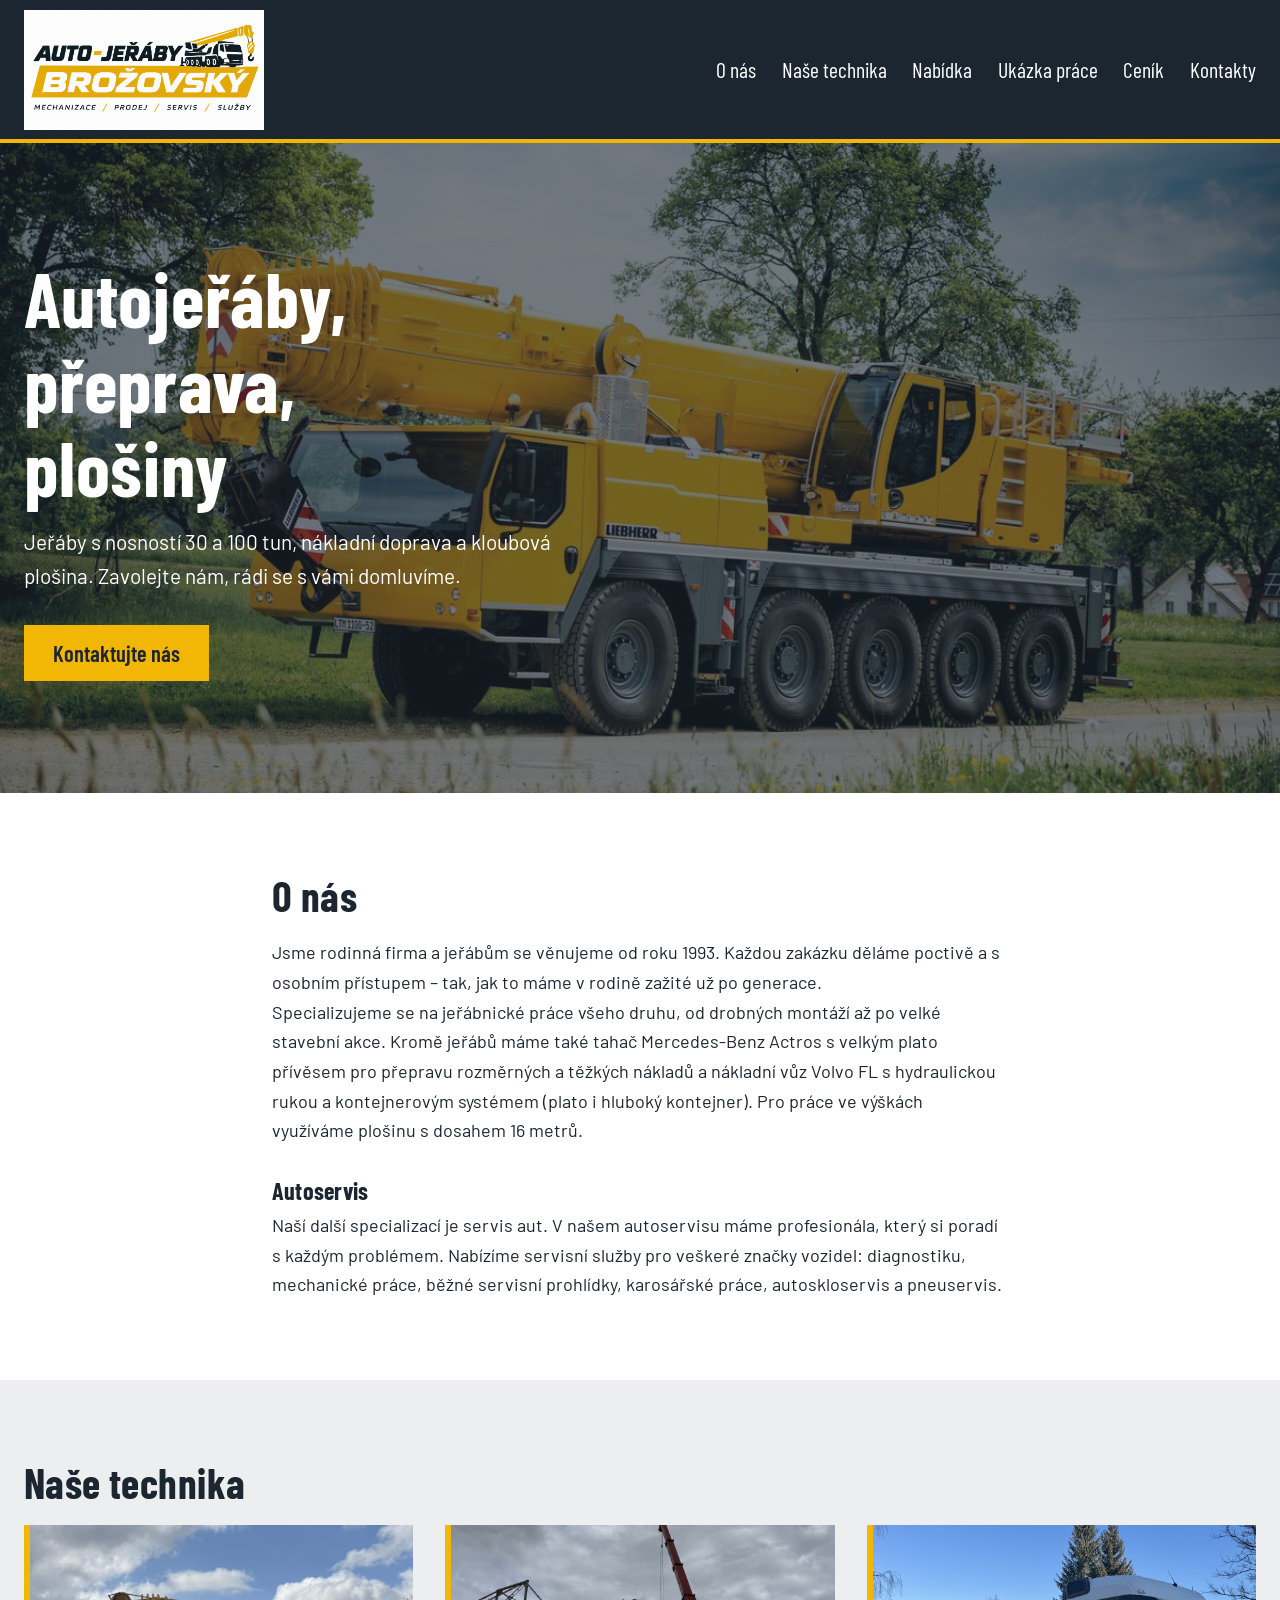
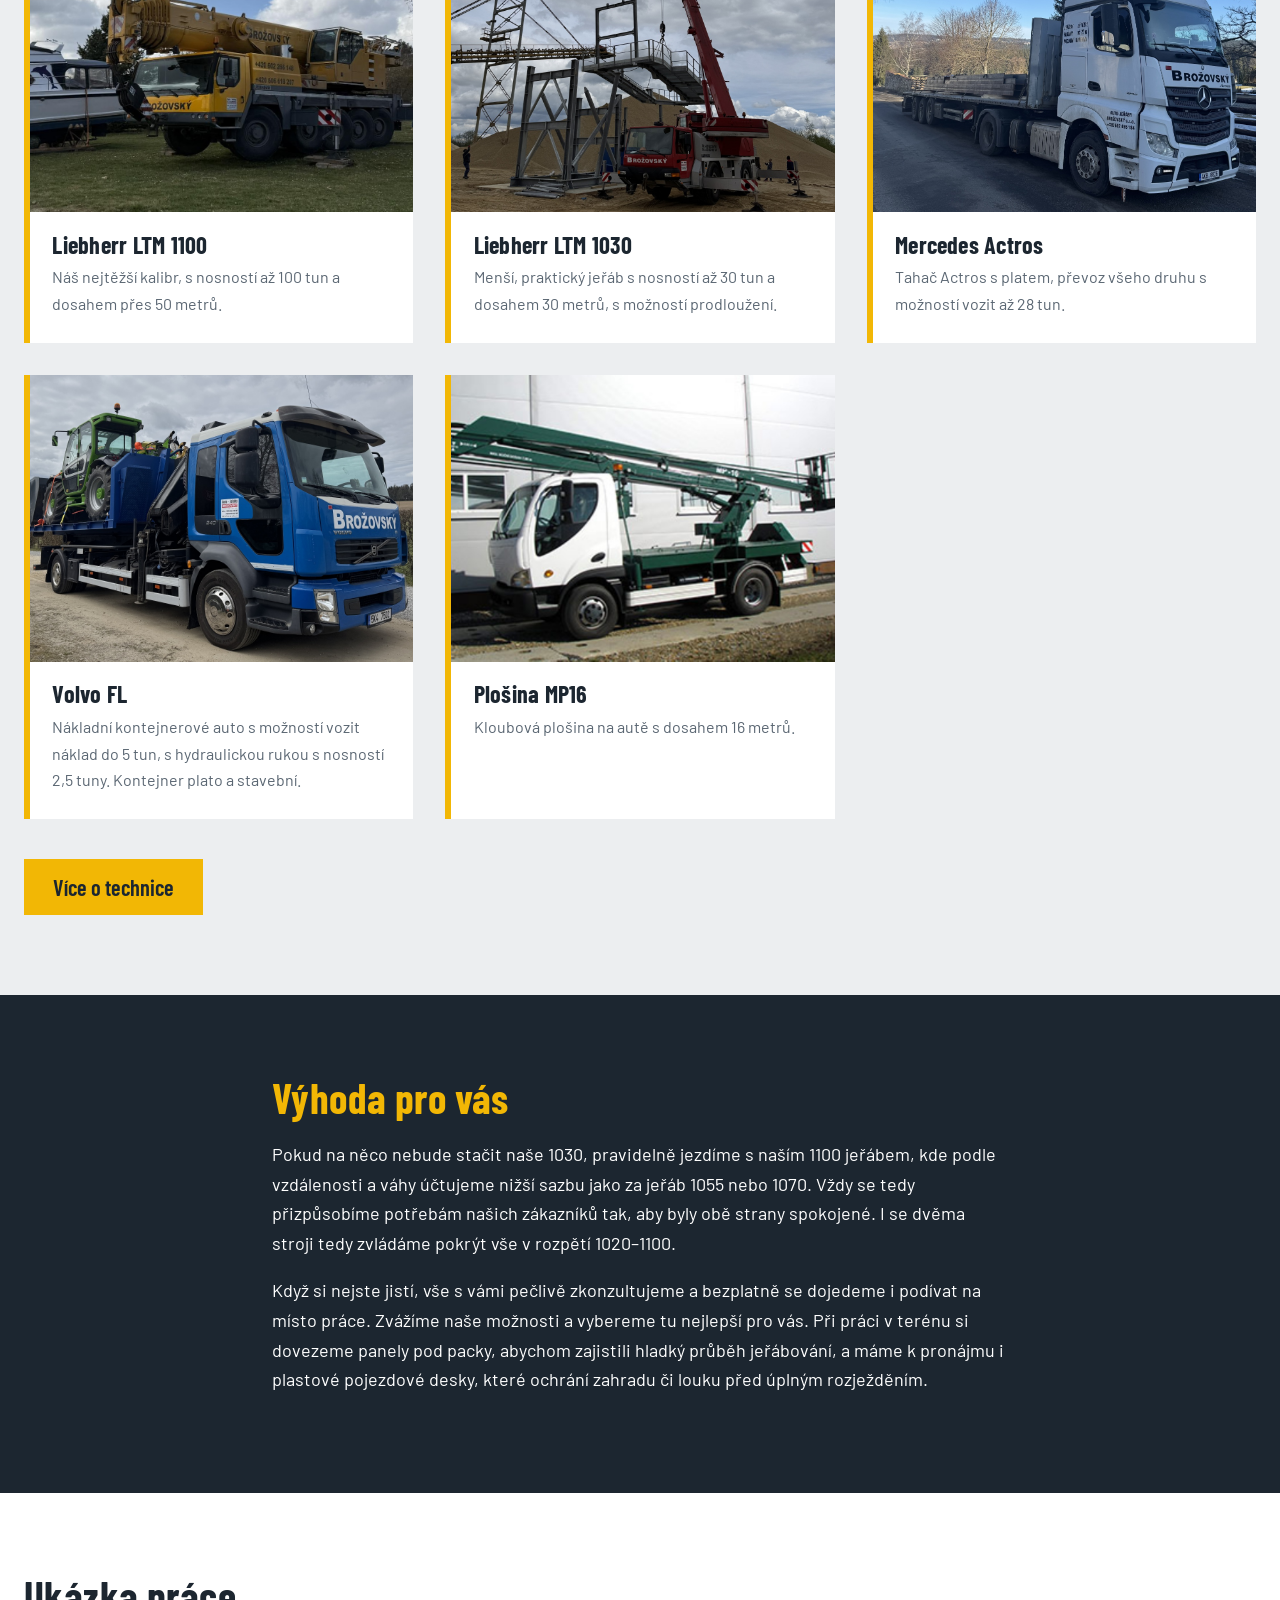
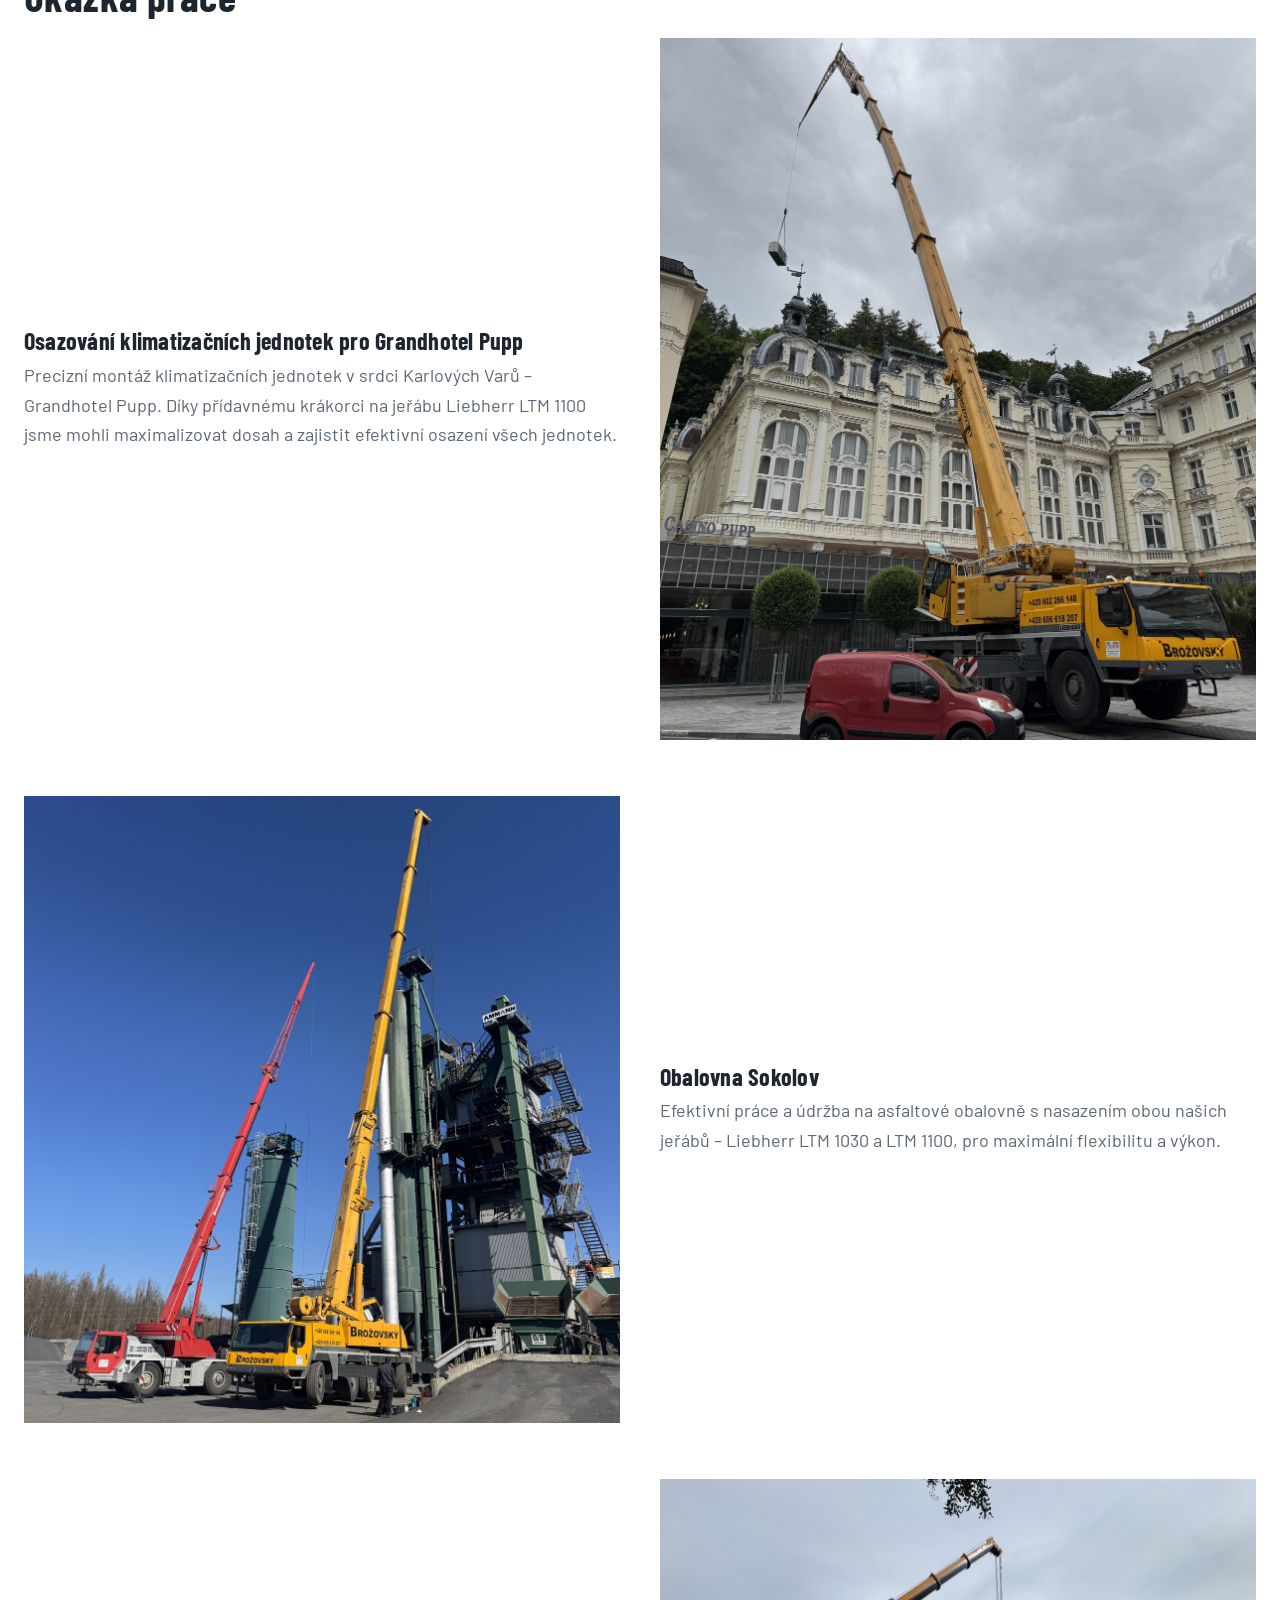
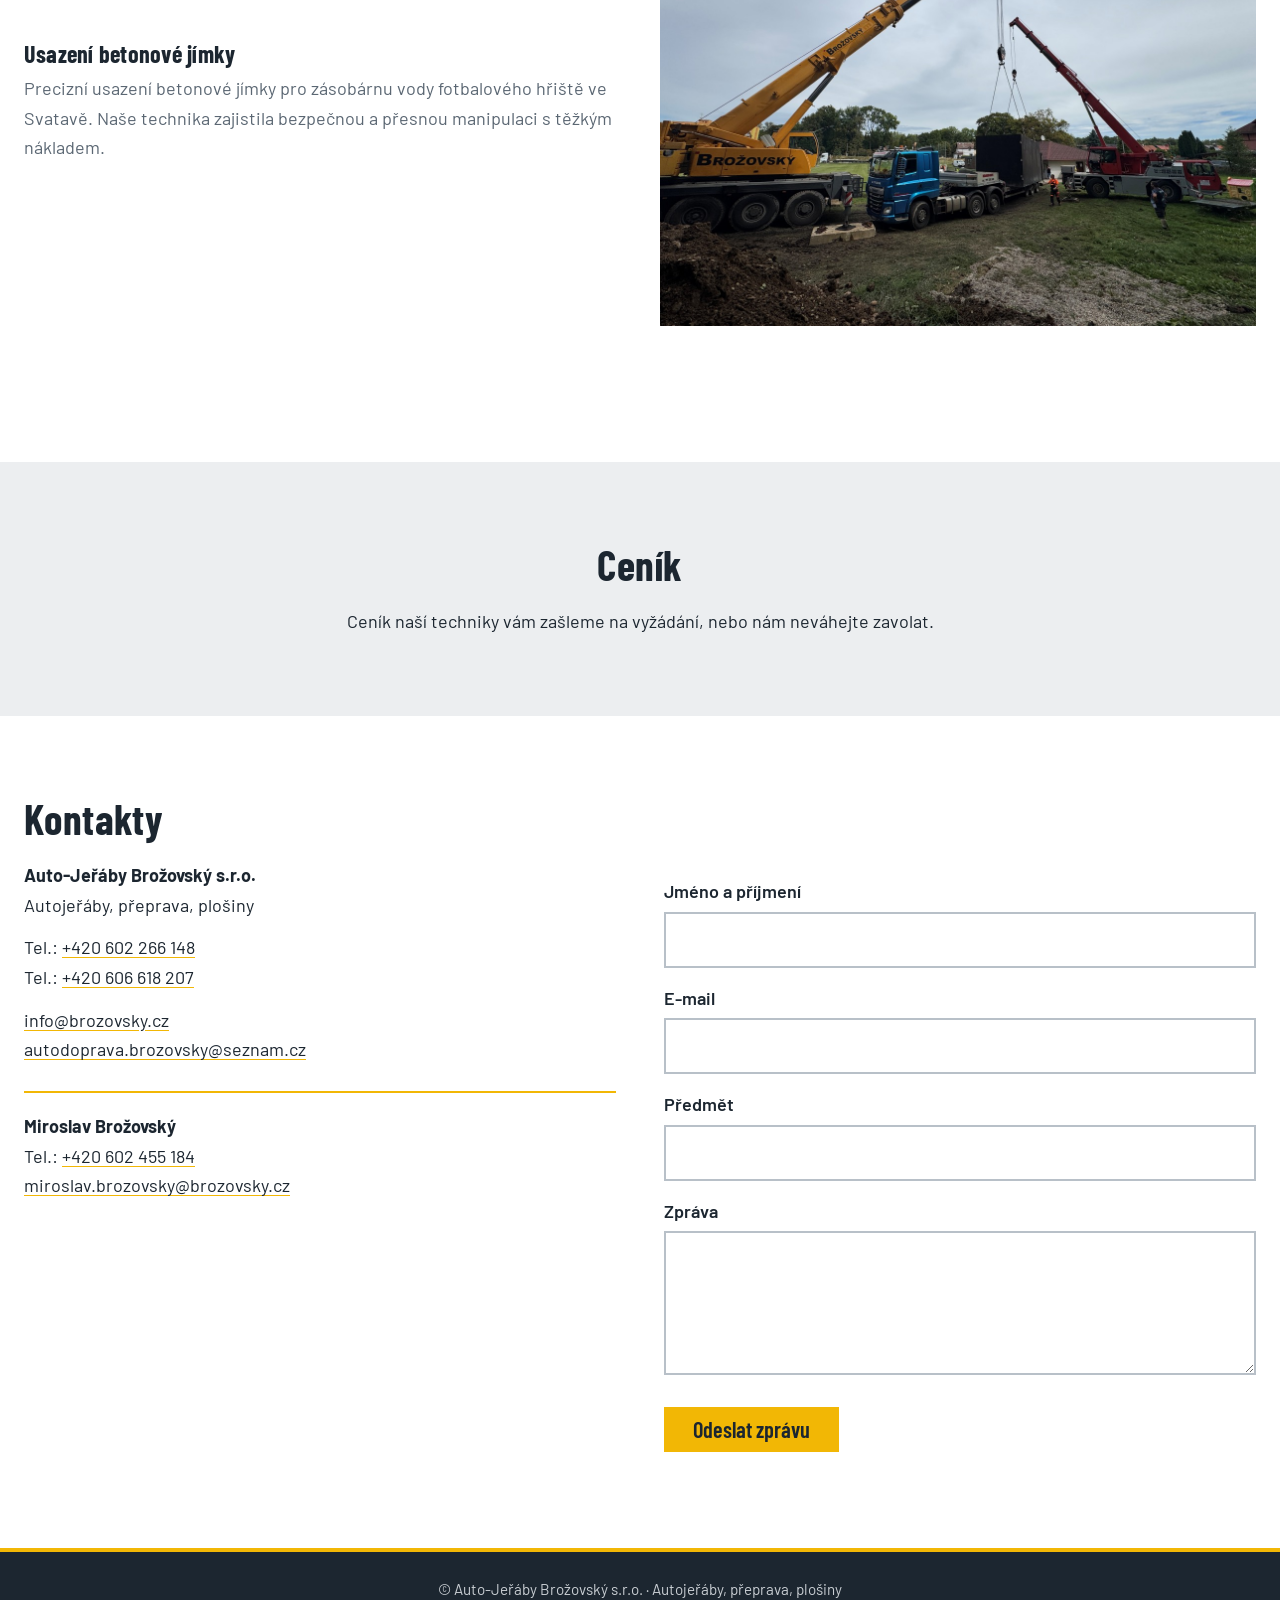
==== index.html @ 5c72449b "První verze webu" ====
<!DOCTYPE html>
<html lang="cs">
<head>
<meta charset="UTF-8">
<meta name="viewport" content="width=device-width, initial-scale=1">
<title>Autojeřáby Brožovský s.r.o.</title>
<meta name="description" content="Autojeřáby, přeprava, plošiny. Liebherr LTM 1100 a LTM 1030, nákladní doprava a kloubová plošina.">
<link rel="preconnect" href="https://fonts.googleapis.com">
<link rel="preconnect" href="https://fonts.gstatic.com" crossorigin>
<link href="https://fonts.googleapis.com/css2?family=Barlow:wght@400;600&family=Barlow+Condensed:wght@500;600;700&display=swap" rel="stylesheet">
<link rel="stylesheet" href="style.css">
</head>
<body>
<header>
  <div class="hlavicka">
    <a class="logo" href="index.html"><img src="images/logo.png" alt="Autojeřáby Brožovský s.r.o."></a>
    <button class="menu-tlacitko" aria-label="Menu" aria-expanded="false">&#9776;</button>
    <nav aria-label="Hlavní menu">
      <ul>
        <li><a href="index.html#o-nas">O nás</a></li>
        <li><a href="technika.html">Naše technika</a></li>
        <li><a href="index.html#nabidka">Nabídka</a></li>
        <li><a href="index.html#ukazka-prace">Ukázka práce</a></li>
        <li><a href="index.html#cenik">Ceník</a></li>
        <li><a href="index.html#kontakty">Kontakty</a></li>
      </ul>
    </nav>
  </div>
</header>

<main>
<div class="uvod"><div>
  <h1>Autojeřáby, přeprava, plošiny</h1>
  <p>Jeřáby s nosností 30 a 100 tun, nákladní doprava a kloubová plošina. Zavolejte nám, rádi se s vámi domluvíme.</p>
  <a class="tlacitko" href="#kontakty">Kontaktujte nás</a>
</div></div>

<section id="o-nas">
  <div class="obal uzky">
    <h2>O nás</h2>
    <p>Jsme rodinná firma a jeřábům se věnujeme od roku 1993. Každou zakázku děláme poctivě a s osobním přístupem – tak, jak to máme v rodině zažité už po generace.</p>
    <p>Specializujeme se na jeřábnické práce všeho druhu, od drobných montáží až po velké stavební akce. Kromě jeřábů máme také tahač Mercedes-Benz Actros s velkým plato přívěsem pro přepravu rozměrných a těžkých nákladů a nákladní vůz Volvo FL s hydraulickou rukou a kontejnerovým systémem (plato i hluboký kontejner). Pro práce ve výškách využíváme plošinu s dosahem 16 metrů.</p>
    <h3 style="margin-top:2rem">Autoservis</h3>
    <p>Naší další specializací je servis aut. V našem autoservisu máme profesionála, který si poradí s každým problémem. Nabízíme servisní služby pro veškeré značky vozidel: diagnostiku, mechanické práce, běžné servisní prohlídky, karosářské práce, autoskloservis a pneuservis.</p>
  </div>
</section>

<section id="technika" class="svetla">
  <div class="obal">
    <h2>Naše technika</h2>
    <div class="mrizka">
      <article class="stroj">
        <div class="foto"><img src="images/technika1.jpg" alt="Liebherr LTM 1100" loading="lazy" onerror="this.style.display='none'"></div>
        <div class="text"><h3>Liebherr LTM 1100</h3><p>Náš nejtěžší kalibr, s nosností až 100 tun a dosahem přes 50 metrů.</p></div>
      </article>
      <article class="stroj">
        <div class="foto"><img src="images/technika2.jpg" alt="Liebherr LTM 1030" loading="lazy" onerror="this.style.display='none'"></div>
        <div class="text"><h3>Liebherr LTM 1030</h3><p>Menší, praktický jeřáb s nosností až 30 tun a dosahem 30 metrů, s možností prodloužení.</p></div>
      </article>
      <article class="stroj">
        <div class="foto"><img src="images/technika3.jpg" alt="Mercedes Actros" loading="lazy" onerror="this.style.display='none'"></div>
        <div class="text"><h3>Mercedes Actros</h3><p>Tahač Actros s platem, převoz všeho druhu s možností vozit až 28 tun.</p></div>
      </article>
      <article class="stroj">
        <div class="foto"><img src="images/technika4.jpg" alt="Volvo FL" loading="lazy" onerror="this.style.display='none'"></div>
        <div class="text"><h3>Volvo FL</h3><p>Nákladní kontejnerové auto s možností vozit náklad do 5 tun, s hydraulickou rukou s nosností 2,5 tuny. Kontejner plato a stavební.</p></div>
      </article>
      <article class="stroj">
        <div class="foto"><img src="images/technika5.jpg" alt="Plošina MP16" loading="lazy" onerror="this.style.display='none'"></div>
        <div class="text"><h3>Plošina MP16</h3><p>Kloubová plošina na autě s dosahem 16 metrů.</p></div>
      </article>
    </div>
    <p class="odkaz-vice"><a class="tlacitko" href="technika.html">Více o technice</a></p>
  </div>
</section>

<section id="nabidka" class="tmava nabidka">
  <div class="obal uzky">
    <h2>Výhoda pro vás</h2>
    <p>Pokud na něco nebude stačit naše 1030, pravidelně jezdíme s naším 1100 jeřábem, kde podle vzdálenosti a váhy účtujeme nižší sazbu jako za jeřáb 1055 nebo 1070. Vždy se tedy přizpůsobíme potřebám našich zákazníků tak, aby byly obě strany spokojené. I se dvěma stroji tedy zvládáme pokrýt vše v rozpětí 1020–1100.</p>
    <p>Když si nejste jistí, vše s vámi pečlivě zkonzultujeme a bezplatně se dojedeme i podívat na místo práce. Zvážíme naše možnosti a vybereme tu nejlepší pro vás. Při práci v terénu si dovezeme panely pod packy, abychom zajistili hladký průběh jeřábování, a máme k pronájmu i plastové pojezdové desky, které ochrání zahradu či louku před úplným rozježděním.</p>
  </div>
</section>

<section id="ukazka-prace">
  <div class="obal">
    <h2>Ukázka práce</h2>
    <div class="akce">
      <div class="foto"><img src="images/prace1.jpg" alt="Osazování klimatizačních jednotek pro Grandhotel Pupp" loading="lazy" onerror="this.style.display='none'"></div>
      <div><h3>Osazování klimatizačních jednotek pro Grandhotel Pupp</h3><p>Precizní montáž klimatizačních jednotek v srdci Karlových Varů – Grandhotel Pupp. Díky přídavnému krákorci na jeřábu Liebherr LTM 1100 jsme mohli maximalizovat dosah a zajistit efektivní osazení všech jednotek.</p></div>
    </div>
    <div class="akce">
      <div class="foto"><img src="images/prace2.jpg" alt="Obalovna Sokolov" loading="lazy" onerror="this.style.display='none'"></div>
      <div><h3>Obalovna Sokolov</h3><p>Efektivní práce a údržba na asfaltové obalovně s nasazením obou našich jeřábů – Liebherr LTM 1030 a LTM 1100, pro maximální flexibilitu a výkon.</p></div>
    </div>
    <div class="akce">
      <div class="foto"><img src="images/prace3.jpg" alt="Usazení betonové jímky" loading="lazy" onerror="this.style.display='none'"></div>
      <div><h3>Usazení betonové jímky</h3><p>Precizní usazení betonové jímky pro zásobárnu vody fotbalového hřiště ve Svatavě. Naše technika zajistila bezpečnou a přesnou manipulaci s těžkým nákladem.</p></div>
    </div>
  </div>
</section>

<section id="cenik" class="svetla">
  <div class="obal uzky stred">
    <h2>Ceník</h2>
    <p>Ceník naší techniky vám zašleme na vyžádání, nebo nám neváhejte zavolat.</p>
  </div>
</section>

<section id="kontakty">
  <div class="obal">
    <h2>Kontakty</h2>
    <div class="kontakt-mrizka">
      <div>
        <p><strong>Auto-Jeřáby Brožovský s.r.o.</strong><br>Autojeřáby, přeprava, plošiny</p>
        <p>Tel.: <a href="tel:+420602266148">+420 602 266 148</a><br>Tel.: <a href="tel:+420606618207">+420 606 618 207</a></p>
        <p><a href="mailto:info@brozovsky.cz">info@brozovsky.cz</a><br><a href="mailto:autodoprava.brozovsky@seznam.cz">autodoprava.brozovsky@seznam.cz</a></p>
        <div class="osoba">
          <p><strong>Miroslav Brožovský</strong><br>Tel.: <a href="tel:+420602455184">+420 602 455 184</a><br><a href="mailto:miroslav.brozovsky@brozovsky.cz">miroslav.brozovsky@brozovsky.cz</a></p>
        </div>
      </div>
      <form id="kontaktni-formular">
        <label for="jmeno">Jméno a příjmení</label>
        <input id="jmeno" name="jmeno" type="text" required autocomplete="name">
        <label for="email">E-mail</label>
        <input id="email" name="email" type="email" required autocomplete="email">
        <label for="predmet">Předmět</label>
        <input id="predmet" name="predmet" type="text" required>
        <label for="zprava">Zpráva</label>
        <textarea id="zprava" name="zprava" required></textarea>
        <button class="tlacitko" type="submit">Odeslat zprávu</button>
        <p id="stav" role="status"></p>
      </form>
    </div>
  </div>
</section>
</main>
<footer>© Auto-Jeřáby Brožovský s.r.o. · Autojeřáby, přeprava, plošiny</footer>
<script src="script.js"></script>
</body>
</html>
---- style.css ----
:root{
  --ocel:#1c2630;
  --ocel-2:#2b3946;
  --zluta:#f2b705;
  --beton:#eceef0;
  --bila:#ffffff;
  --text:#1c2630;
  --sedá:#5b6773;
}
*{box-sizing:border-box;margin:0;padding:0}
html{scroll-behavior:smooth;scroll-padding-top:110px}
body{font-family:'Barlow',Arial,sans-serif;color:var(--text);background:var(--bila);line-height:1.65;font-size:18px}
h1,h2,h3{font-family:'Barlow Condensed','Arial Narrow',sans-serif;line-height:1.1;letter-spacing:.01em}
h2{font-size:2.6rem;margin-bottom:1.2rem}
h3{font-size:1.5rem;margin-bottom:.4rem}
a{color:inherit}
:focus-visible{outline:3px solid var(--zluta);outline-offset:3px}

/* HLAVIČKA */
header{background:var(--ocel);position:sticky;top:0;z-index:50;border-bottom:4px solid var(--zluta)}
.hlavicka{max-width:1300px;margin:0 auto;display:flex;align-items:center;gap:2rem;padding:.6rem 1.5rem}
.logo{flex:0 0 33%;max-width:33%;display:block}
.logo img{display:block;width:100%;height:auto;max-height:120px;object-fit:contain;object-position:left center}
nav{flex:1}
nav ul{list-style:none;display:flex;justify-content:flex-end;flex-wrap:wrap;gap:.2rem 1.6rem}
nav a{color:var(--bila);text-decoration:none;font-family:'Barlow Condensed',sans-serif;font-size:1.35rem;padding:.3rem 0;border-bottom:3px solid transparent}
nav a:hover,nav a[aria-current="page"]{border-bottom-color:var(--zluta)}
.menu-tlacitko{display:none;background:none;border:2px solid var(--zluta);color:var(--bila);font-size:1.6rem;padding:.1rem .7rem;cursor:pointer;margin-left:auto}

/* ÚVOD */
.uvod{background:linear-gradient(rgba(28,38,48,.62),rgba(28,38,48,.62)),url('images/uvod.jpg') center/cover,var(--ocel-2);color:var(--bila);padding:7rem 1.5rem}
.uvod div{max-width:1300px;margin:0 auto}
.uvod h1{font-size:clamp(2.8rem,6vw,5rem);max-width:14ch;margin-bottom:1rem}
.uvod p{font-size:1.3rem;max-width:34rem;margin-bottom:2rem}
.tlacitko{display:inline-block;background:var(--zluta);color:var(--ocel);text-decoration:none;font-family:'Barlow Condensed',sans-serif;font-size:1.4rem;font-weight:600;padding:.6rem 1.8rem;border:0;cursor:pointer}
.tlacitko:hover{background:#ffd23d}

/* SEKCE */
section{padding:5rem 1.5rem}
.obal{max-width:1300px;margin:0 auto}
.uzky{max-width:46rem}
.svetla{background:var(--beton)}
.tmava{background:var(--ocel);color:var(--bila)}
.stranka-hlavicka{background:var(--ocel-2);color:var(--bila);padding:3.5rem 1.5rem}
.stranka-hlavicka h1{font-size:3.4rem;max-width:1300px;margin:0 auto}

/* TECHNIKA */
.mrizka{display:grid;grid-template-columns:repeat(auto-fit,minmax(300px,1fr));gap:2rem}
.stroj{background:var(--bila);border-left:6px solid var(--zluta)}
.foto{aspect-ratio:4/3;background:#c9ced3;overflow:hidden}
.foto img{width:100%;height:100%;object-fit:cover;display:block}
.stroj .text{padding:1.2rem 1.4rem 1.6rem}
.stroj p{color:var(--sedá);font-size:1rem}
.odkaz-vice{margin-top:2.5rem}

/* NABÍDKA */
.nabidka p{margin-bottom:1.1rem}
.nabidka h2{color:var(--zluta)}

/* UKÁZKA PRÁCE */
.akce{display:grid;grid-template-columns:1fr 1fr;gap:2.5rem;align-items:center;margin-bottom:3.5rem}
.akce:nth-child(even) .foto{order:2}
.akce .foto{aspect-ratio:auto;background:none}
.akce .foto img{height:auto}
.akce p{color:var(--sedá)}

/* KONTAKT */
.kontakt-mrizka{display:grid;grid-template-columns:1fr 1fr;gap:3rem}
.kontakt-mrizka p{margin-bottom:.8rem}
.kontakt-mrizka a{text-decoration-color:var(--zluta);text-underline-offset:3px}
.osoba{margin-top:1.6rem;padding-top:1.2rem;border-top:2px solid var(--zluta)}
form label{display:block;font-weight:600;margin:1rem 0 .3rem}
form input,form textarea{width:100%;font:inherit;padding:.7rem .8rem;border:2px solid #b8c0c8;background:var(--bila)}
form textarea{min-height:9rem;resize:vertical}
form button{margin-top:1.4rem}
#stav{margin-top:1rem;font-weight:600}

footer{background:var(--ocel);color:#c9ced3;padding:1.6rem 1.5rem;text-align:center;font-size:.95rem;border-top:4px solid var(--zluta)}

@media (max-width:900px){
  .hlavicka{flex-wrap:wrap}
  .logo{flex:0 0 60%;max-width:60%}
  .menu-tlacitko{display:block}
  nav{flex:1 0 100%;display:none}
  nav.otevrene{display:block}
  nav ul{flex-direction:column;gap:.3rem;padding-bottom:.8rem}
  .akce,.kontakt-mrizka{grid-template-columns:1fr}
  .akce:nth-child(even) .foto{order:0}
  section{padding:3.5rem 1.2rem}
}
@media (prefers-reduced-motion:reduce){html{scroll-behavior:auto}}

.stred{text-align:center}
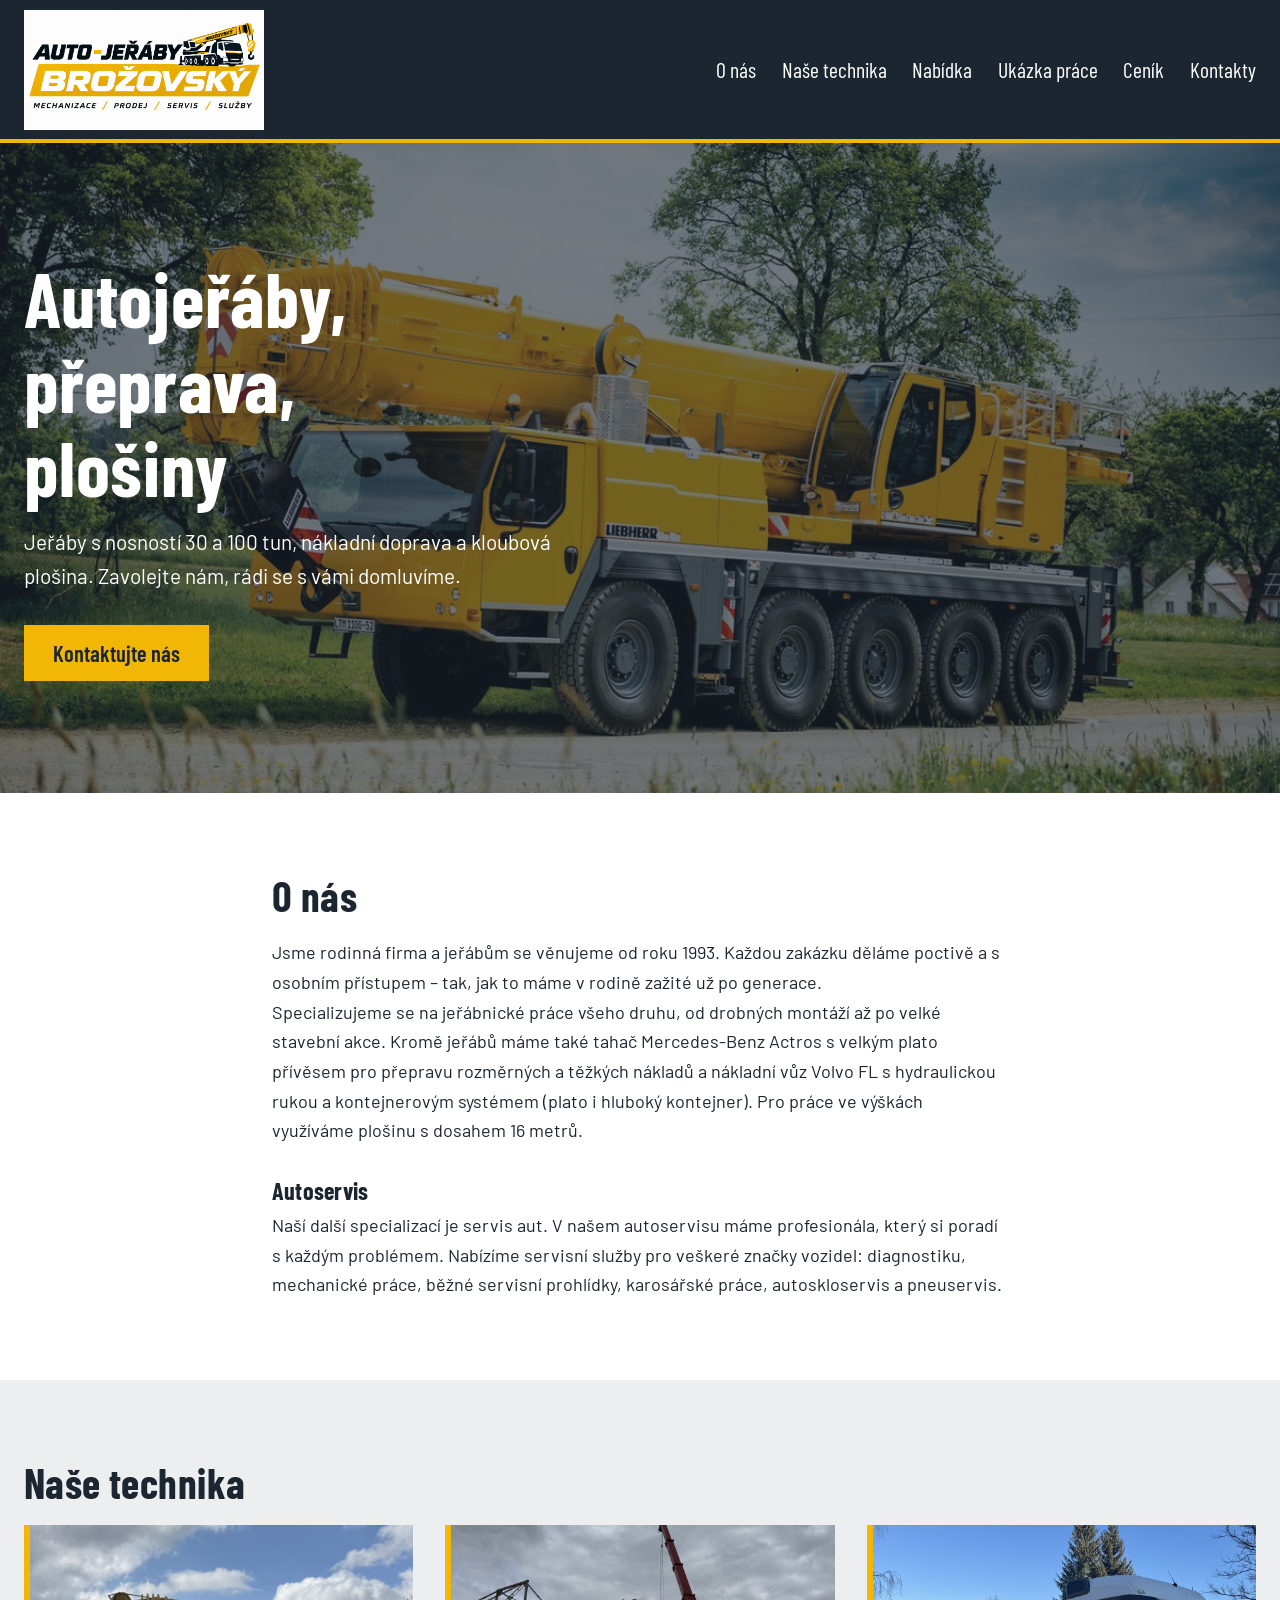
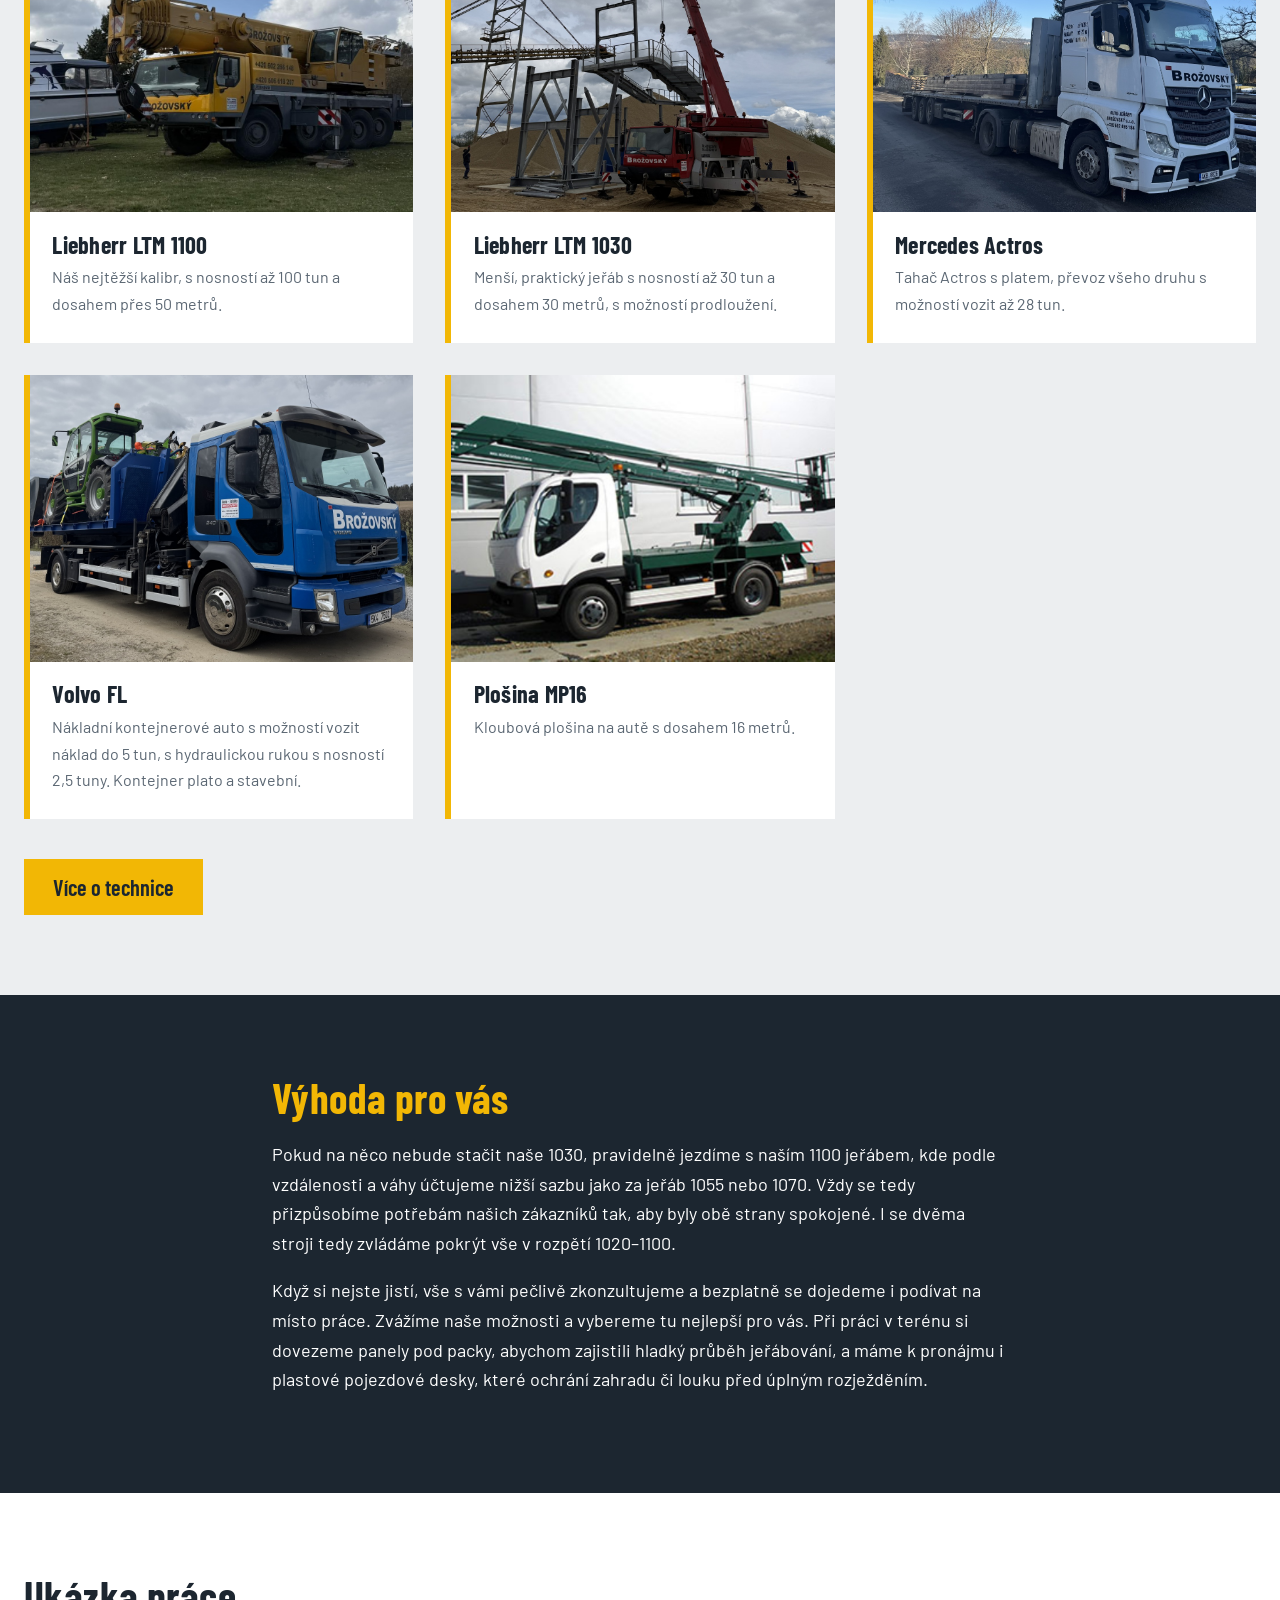
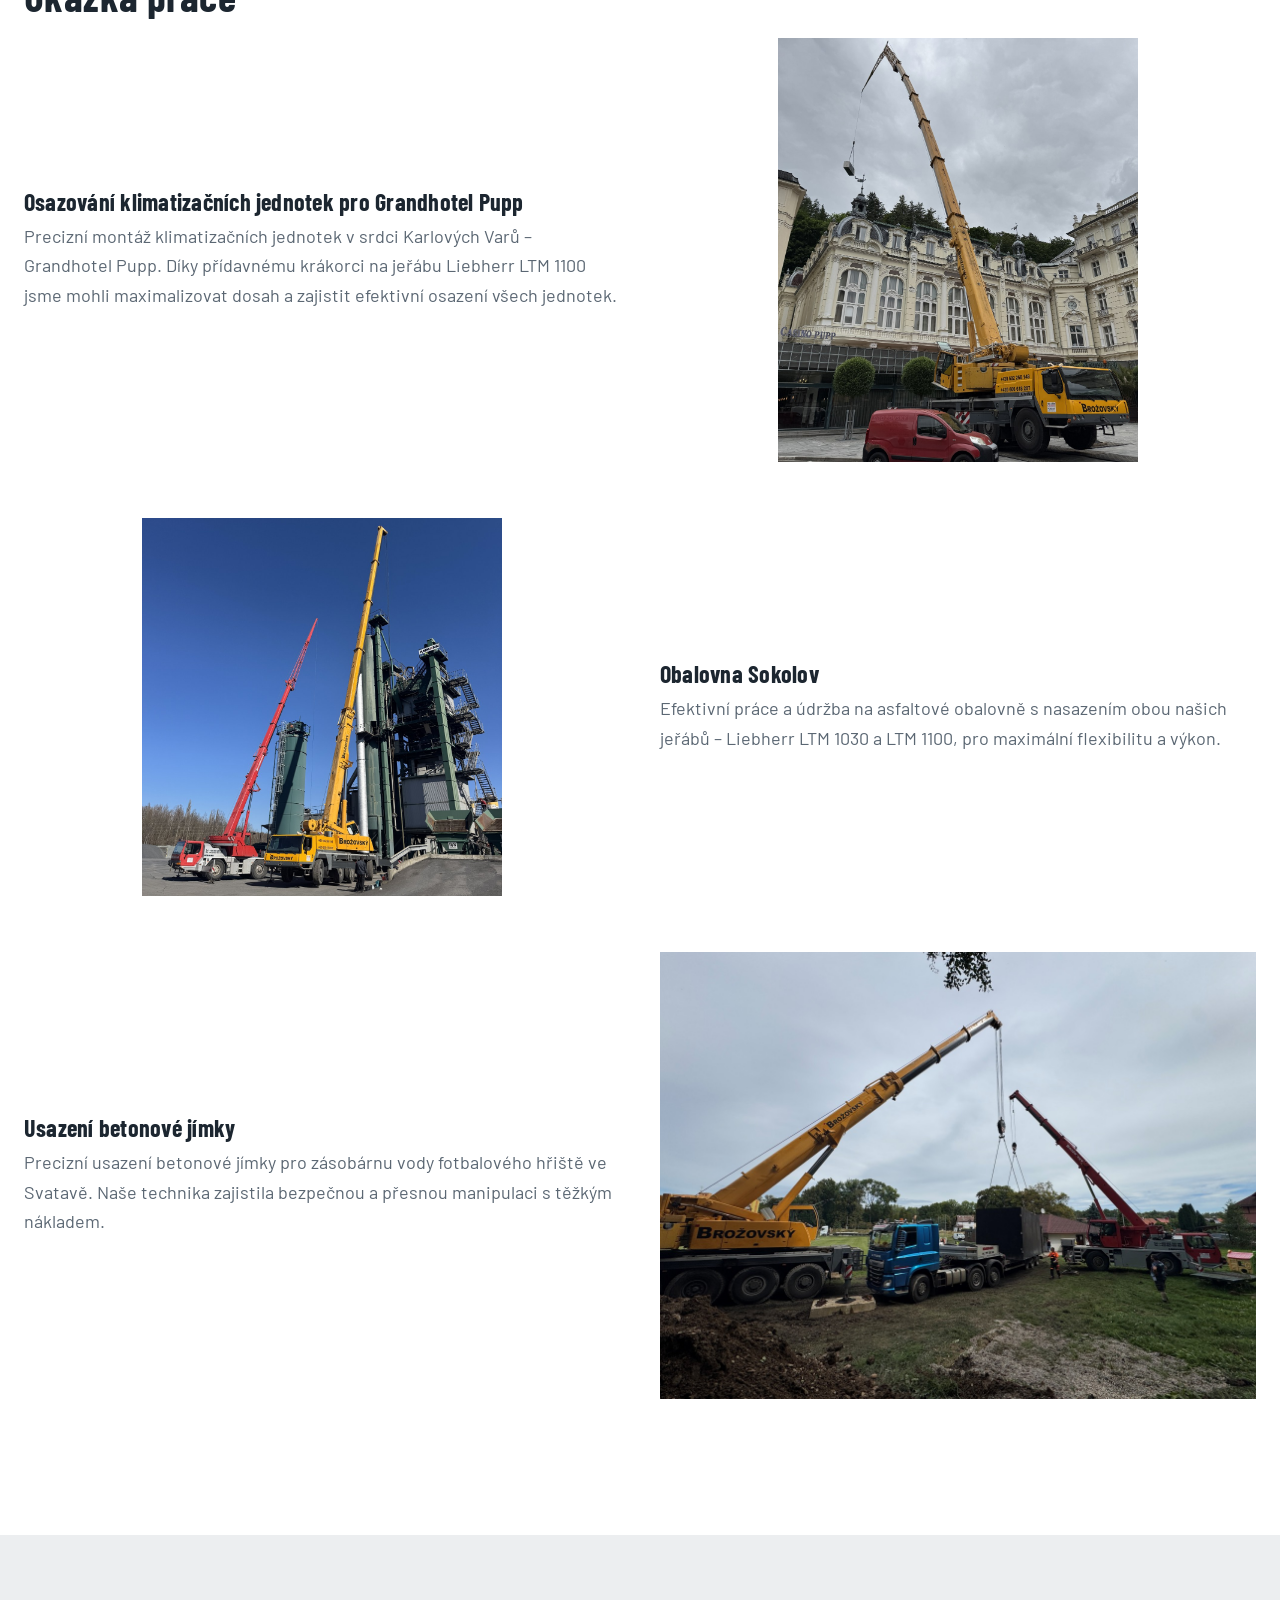
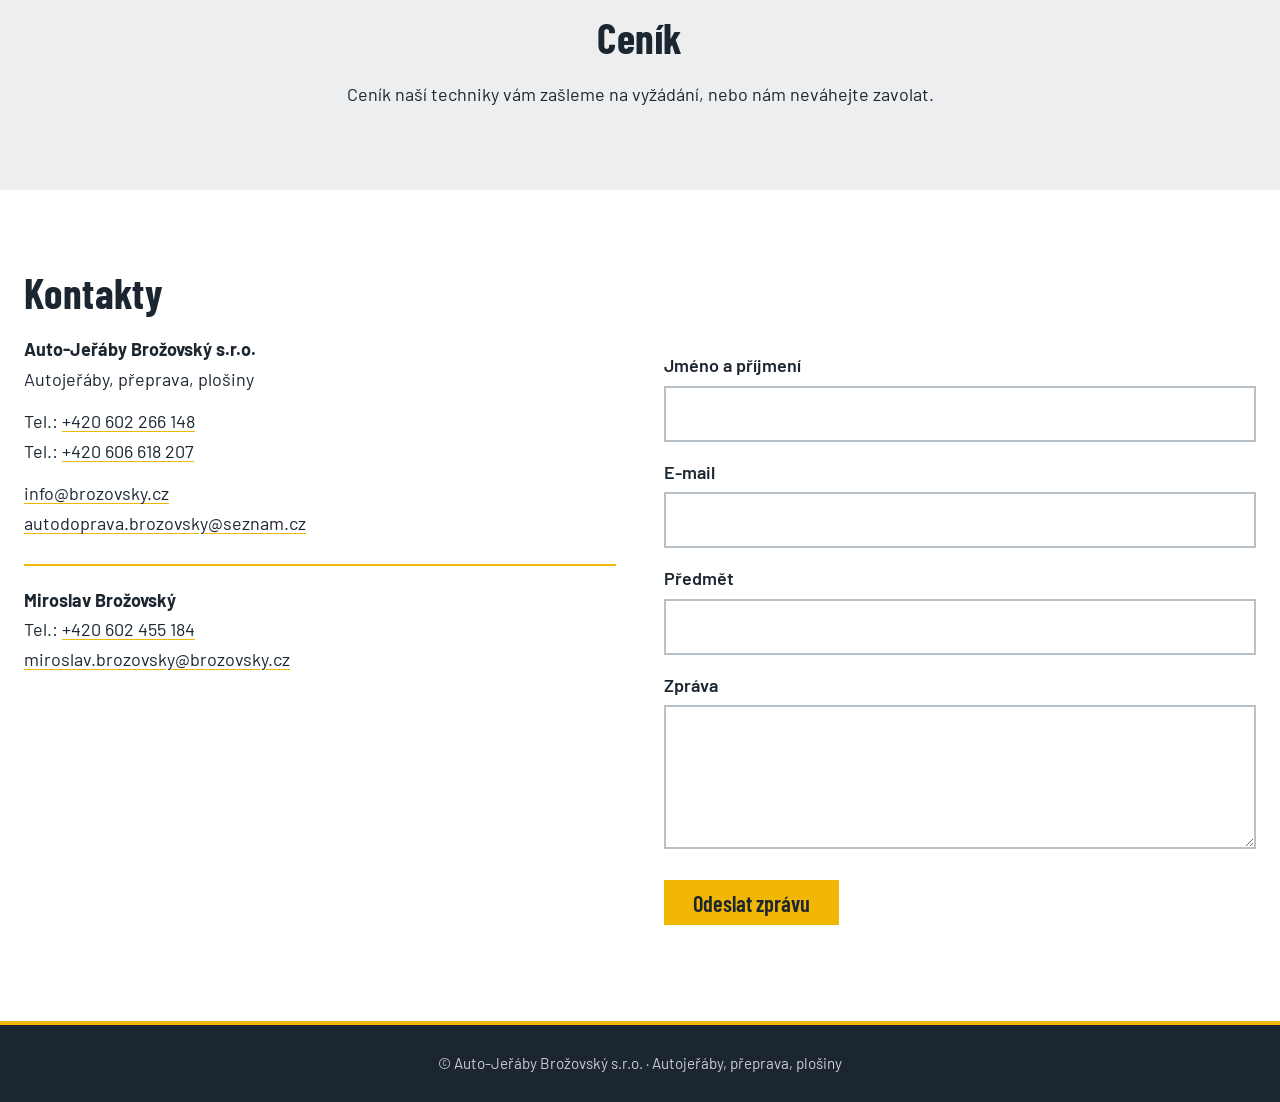
==== commit 1e1592cf: "Úprava webu" ====
--- a/index.html
+++ b/index.html
@@ -50,23 +50,23 @@
     <h2>Naše technika</h2>
     <div class="mrizka">
       <article class="stroj">
-        <div class="foto"><img src="images/technika1.jpg" alt="Liebherr LTM 1100" loading="lazy" onerror="this.style.display='none'"></div>
+        <div class="foto"><img src="images/technika1.jpg" alt="Liebherr LTM 1100"  onerror="this.style.display='none'"></div>
         <div class="text"><h3>Liebherr LTM 1100</h3><p>Náš nejtěžší kalibr, s nosností až 100 tun a dosahem přes 50 metrů.</p></div>
       </article>
       <article class="stroj">
-        <div class="foto"><img src="images/technika2.jpg" alt="Liebherr LTM 1030" loading="lazy" onerror="this.style.display='none'"></div>
+        <div class="foto"><img src="images/technika2.jpg" alt="Liebherr LTM 1030"  onerror="this.style.display='none'"></div>
         <div class="text"><h3>Liebherr LTM 1030</h3><p>Menší, praktický jeřáb s nosností až 30 tun a dosahem 30 metrů, s možností prodloužení.</p></div>
       </article>
       <article class="stroj">
-        <div class="foto"><img src="images/technika3.jpg" alt="Mercedes Actros" loading="lazy" onerror="this.style.display='none'"></div>
+        <div class="foto"><img src="images/technika3.jpg" alt="Mercedes Actros"  onerror="this.style.display='none'"></div>
         <div class="text"><h3>Mercedes Actros</h3><p>Tahač Actros s platem, převoz všeho druhu s možností vozit až 28 tun.</p></div>
       </article>
       <article class="stroj">
-        <div class="foto"><img src="images/technika4.jpg" alt="Volvo FL" loading="lazy" onerror="this.style.display='none'"></div>
+        <div class="foto"><img src="images/technika4.jpg" alt="Volvo FL"  onerror="this.style.display='none'"></div>
         <div class="text"><h3>Volvo FL</h3><p>Nákladní kontejnerové auto s možností vozit náklad do 5 tun, s hydraulickou rukou s nosností 2,5 tuny. Kontejner plato a stavební.</p></div>
       </article>
       <article class="stroj">
-        <div class="foto"><img src="images/technika5.jpg" alt="Plošina MP16" loading="lazy" onerror="this.style.display='none'"></div>
+        <div class="foto"><img src="images/technika5.jpg" alt="Plošina MP16"  onerror="this.style.display='none'"></div>
         <div class="text"><h3>Plošina MP16</h3><p>Kloubová plošina na autě s dosahem 16 metrů.</p></div>
       </article>
     </div>
@@ -86,15 +86,15 @@
   <div class="obal">
     <h2>Ukázka práce</h2>
     <div class="akce">
-      <div class="foto"><img src="images/prace1.jpg" alt="Osazování klimatizačních jednotek pro Grandhotel Pupp" loading="lazy" onerror="this.style.display='none'"></div>
+      <div class="foto"><img src="images/prace1.jpg" alt="Osazování klimatizačních jednotek pro Grandhotel Pupp"  onerror="this.style.display='none'"></div>
       <div><h3>Osazování klimatizačních jednotek pro Grandhotel Pupp</h3><p>Precizní montáž klimatizačních jednotek v srdci Karlových Varů – Grandhotel Pupp. Díky přídavnému krákorci na jeřábu Liebherr LTM 1100 jsme mohli maximalizovat dosah a zajistit efektivní osazení všech jednotek.</p></div>
     </div>
     <div class="akce">
-      <div class="foto"><img src="images/prace2.jpg" alt="Obalovna Sokolov" loading="lazy" onerror="this.style.display='none'"></div>
+      <div class="foto"><img src="images/prace2.jpg" alt="Obalovna Sokolov"  onerror="this.style.display='none'"></div>
       <div><h3>Obalovna Sokolov</h3><p>Efektivní práce a údržba na asfaltové obalovně s nasazením obou našich jeřábů – Liebherr LTM 1030 a LTM 1100, pro maximální flexibilitu a výkon.</p></div>
     </div>
     <div class="akce">
-      <div class="foto"><img src="images/prace3.jpg" alt="Usazení betonové jímky" loading="lazy" onerror="this.style.display='none'"></div>
+      <div class="foto"><img src="images/prace3.jpg" alt="Usazení betonové jímky"  onerror="this.style.display='none'"></div>
       <div><h3>Usazení betonové jímky</h3><p>Precizní usazení betonové jímky pro zásobárnu vody fotbalového hřiště ve Svatavě. Naše technika zajistila bezpečnou a přesnou manipulaci s těžkým nákladem.</p></div>
     </div>
   </div>
--- a/style.css
+++ b/style.css
@@ -91,3 +91,5 @@
 @media (prefers-reduced-motion:reduce){html{scroll-behavior:auto}}
 
 .stred{text-align:center}
+
+.akce:nth-of-type(-n+2) .foto{max-width:360px;justify-self:center}
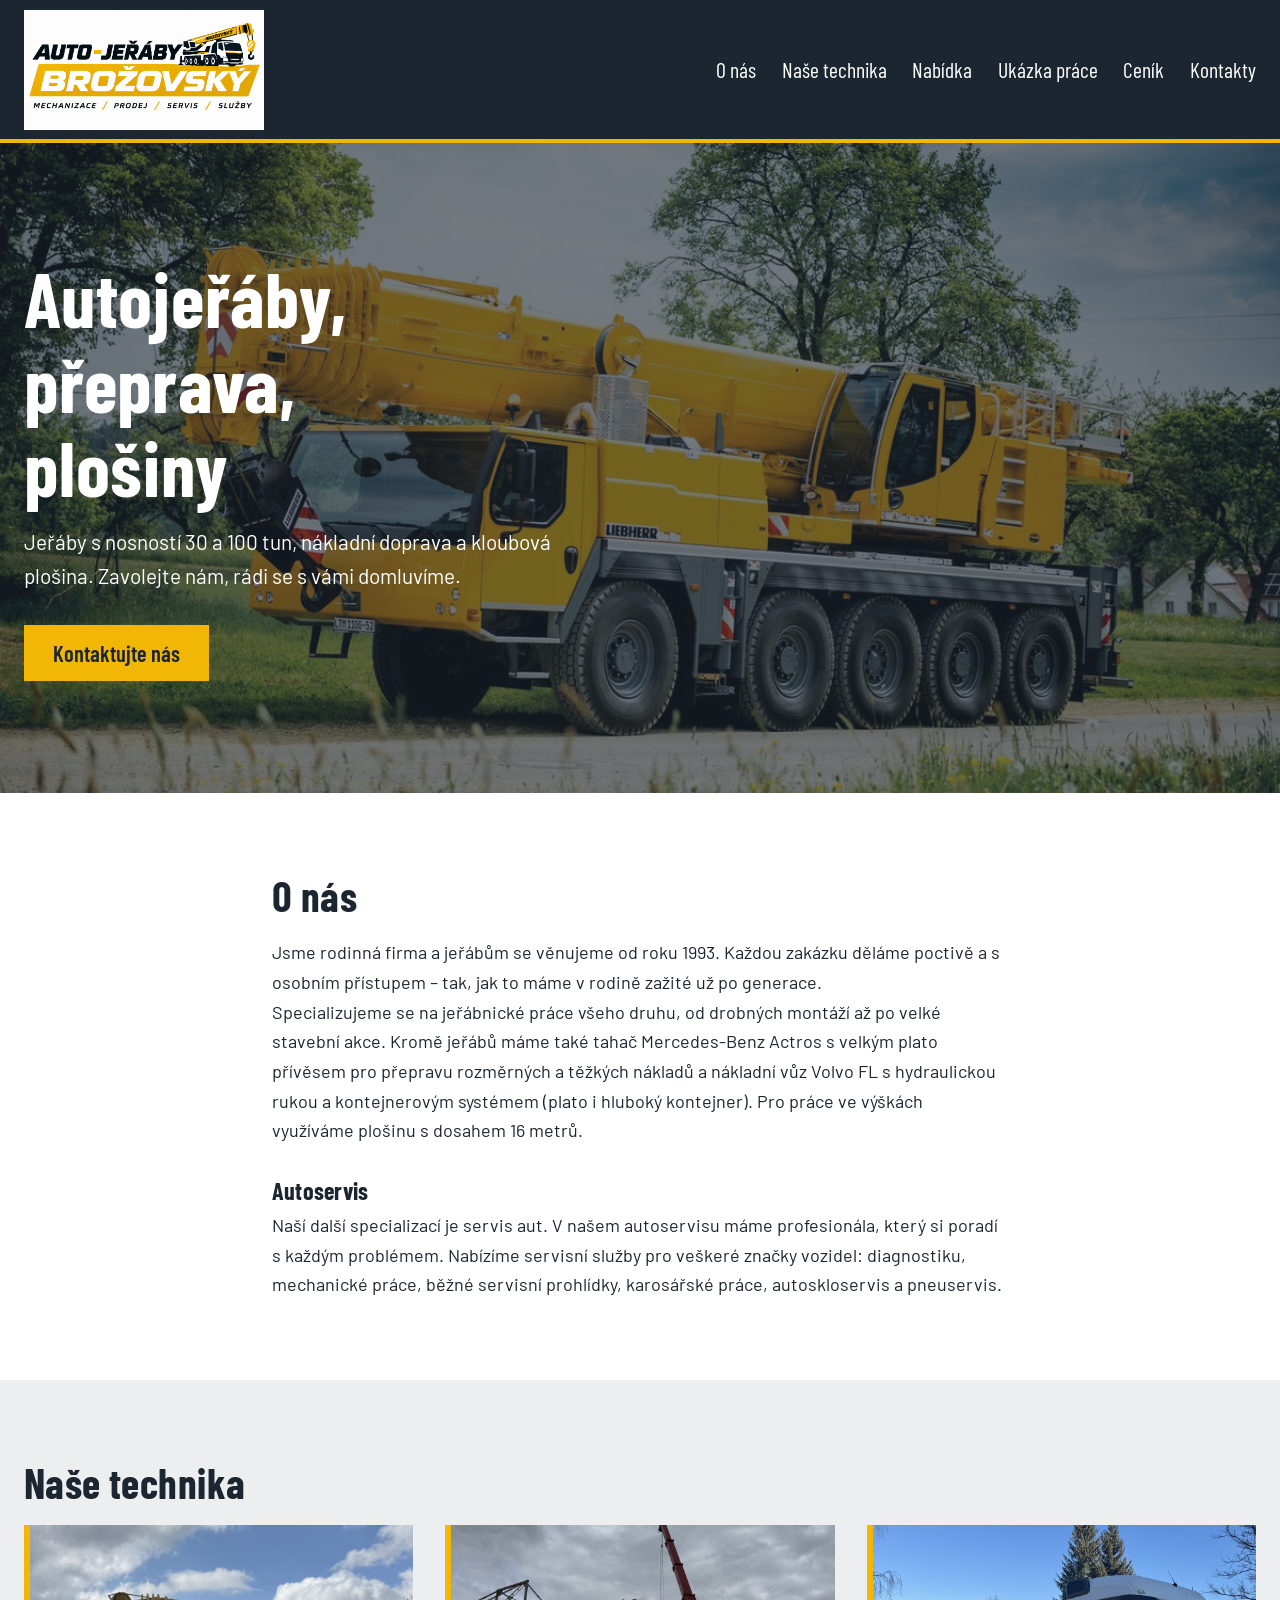
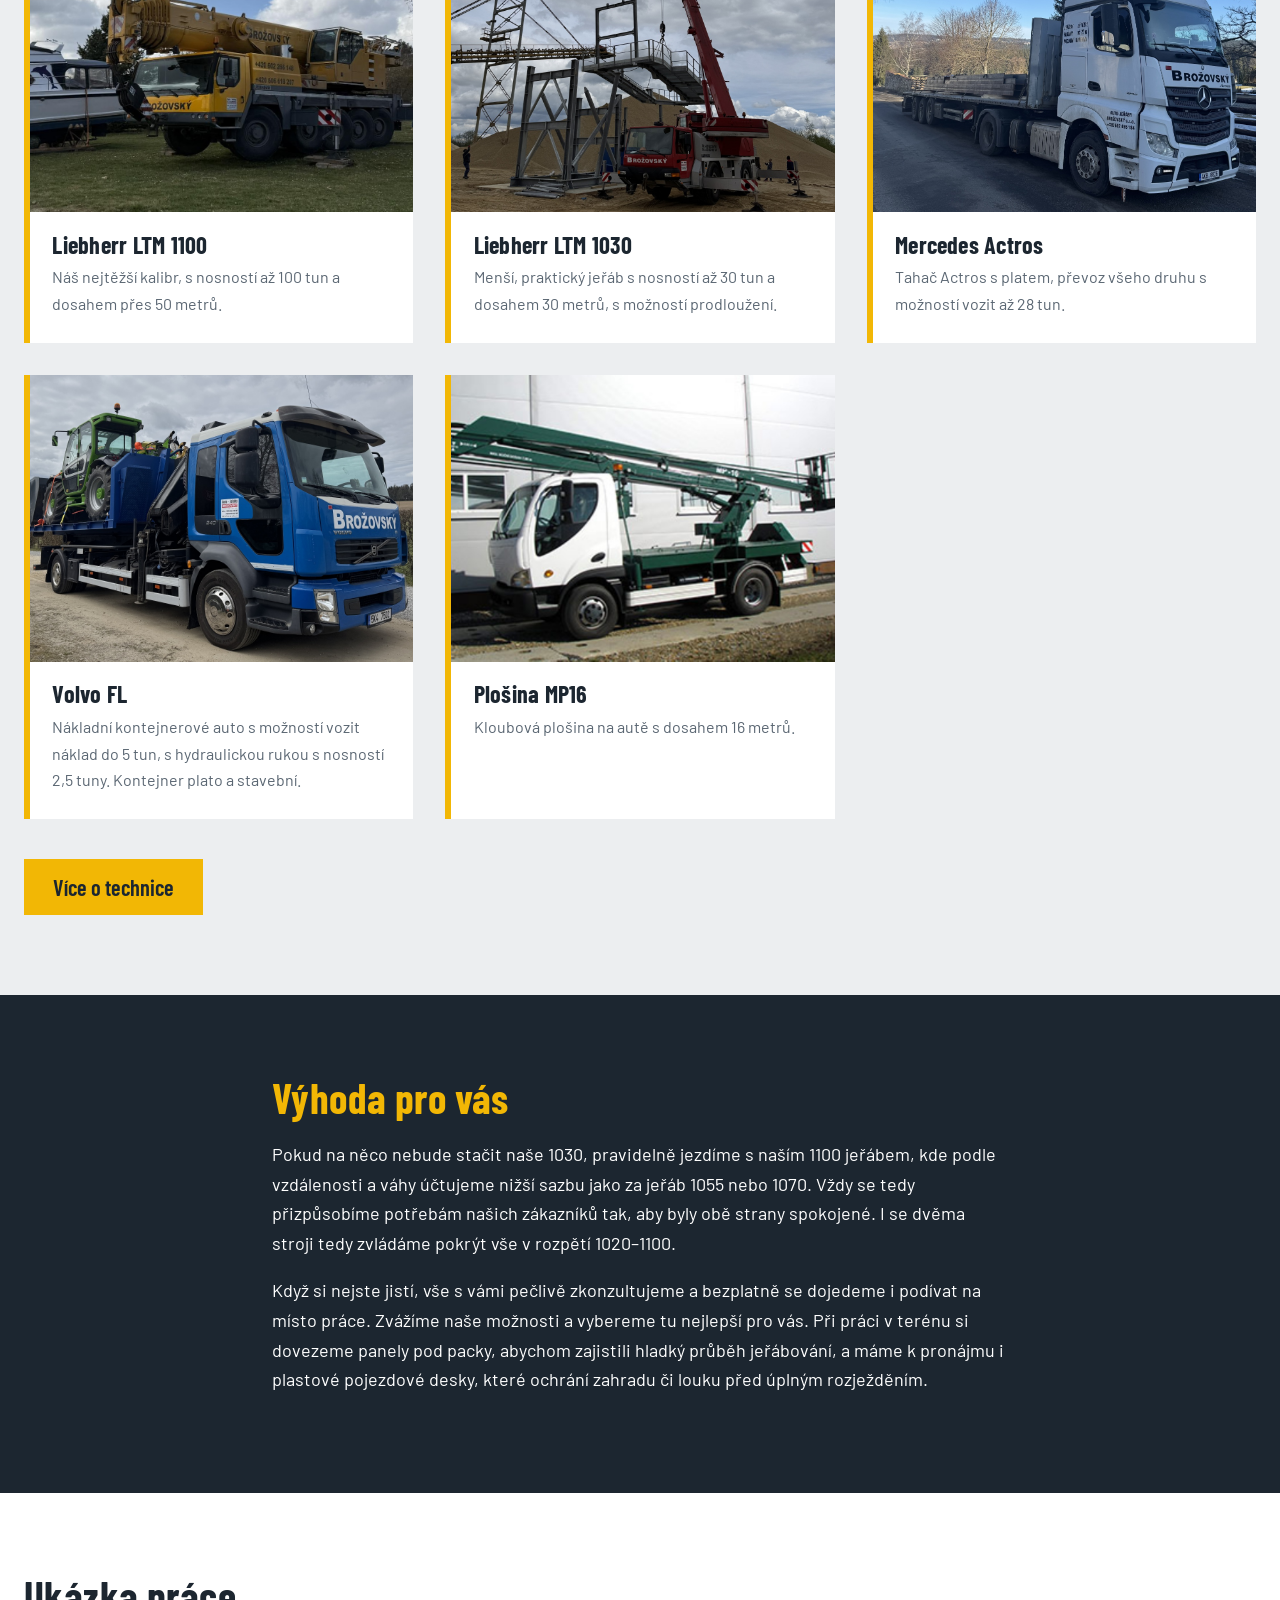
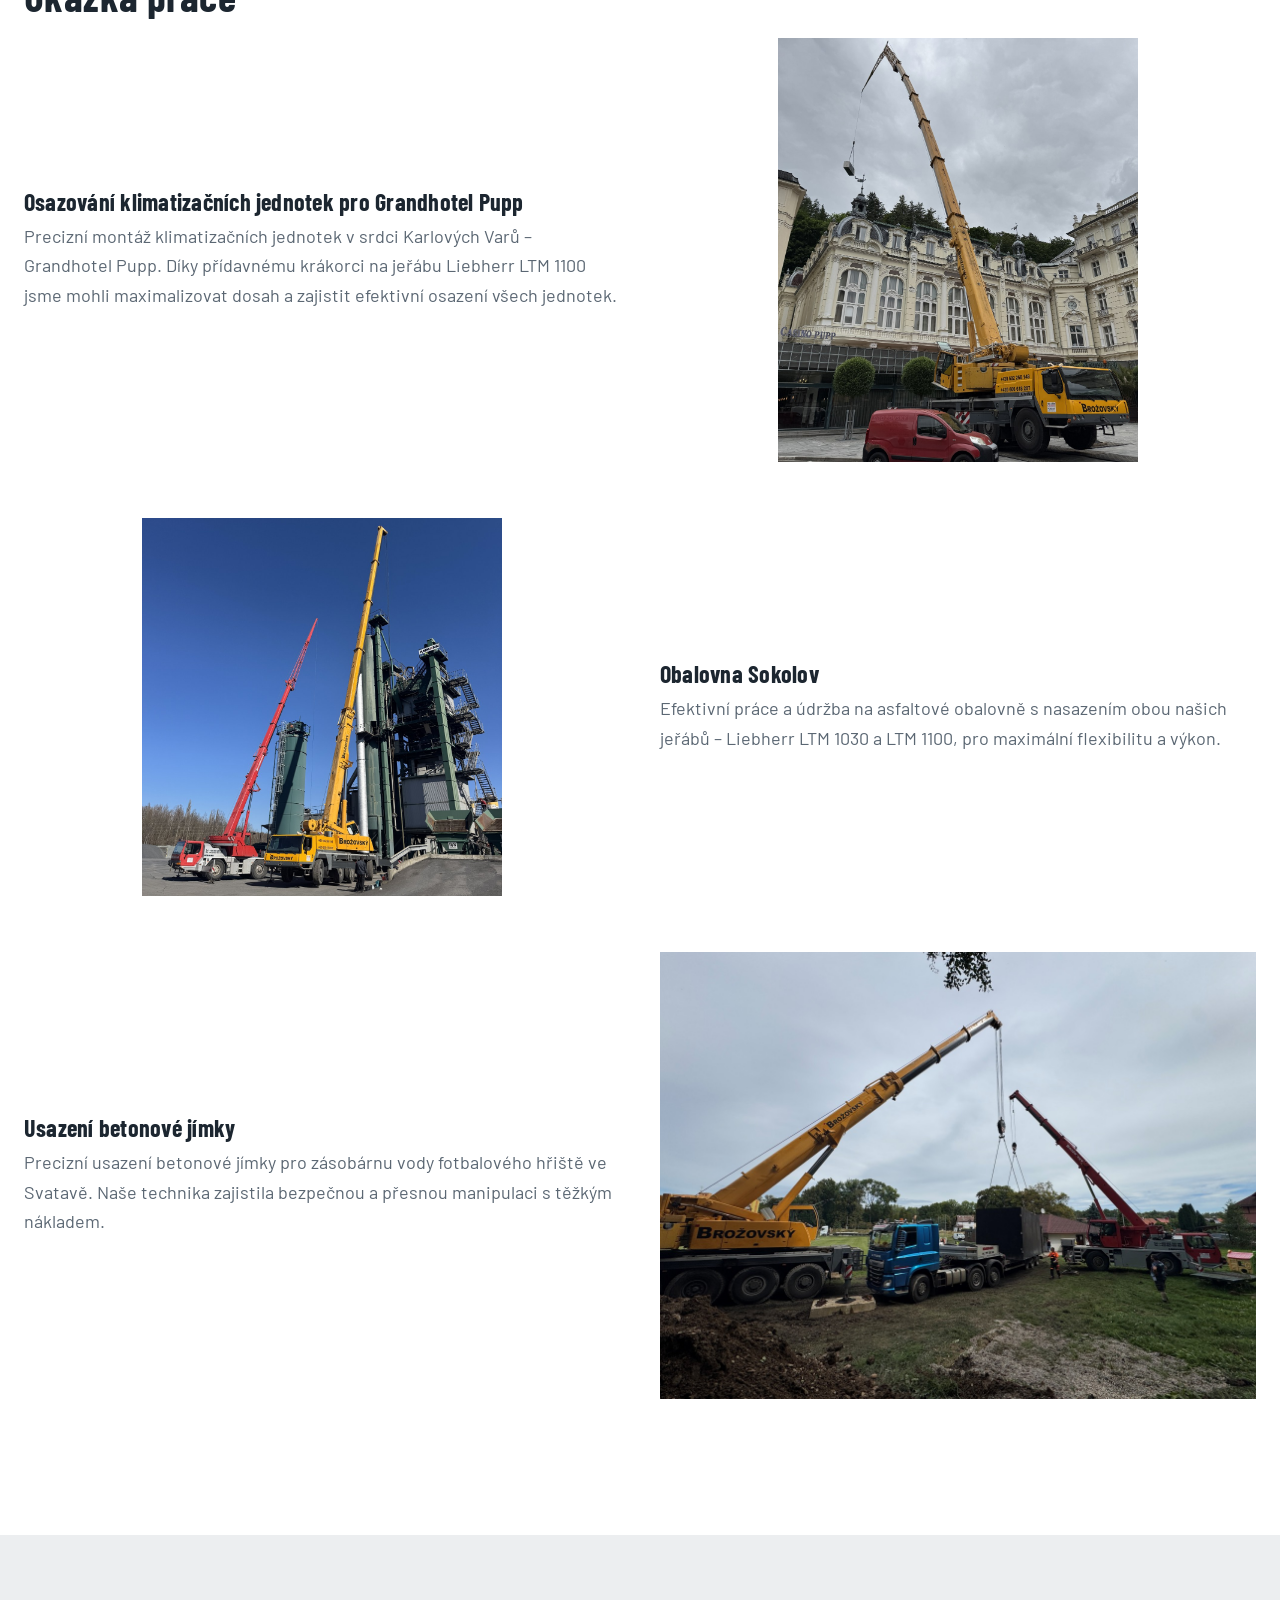
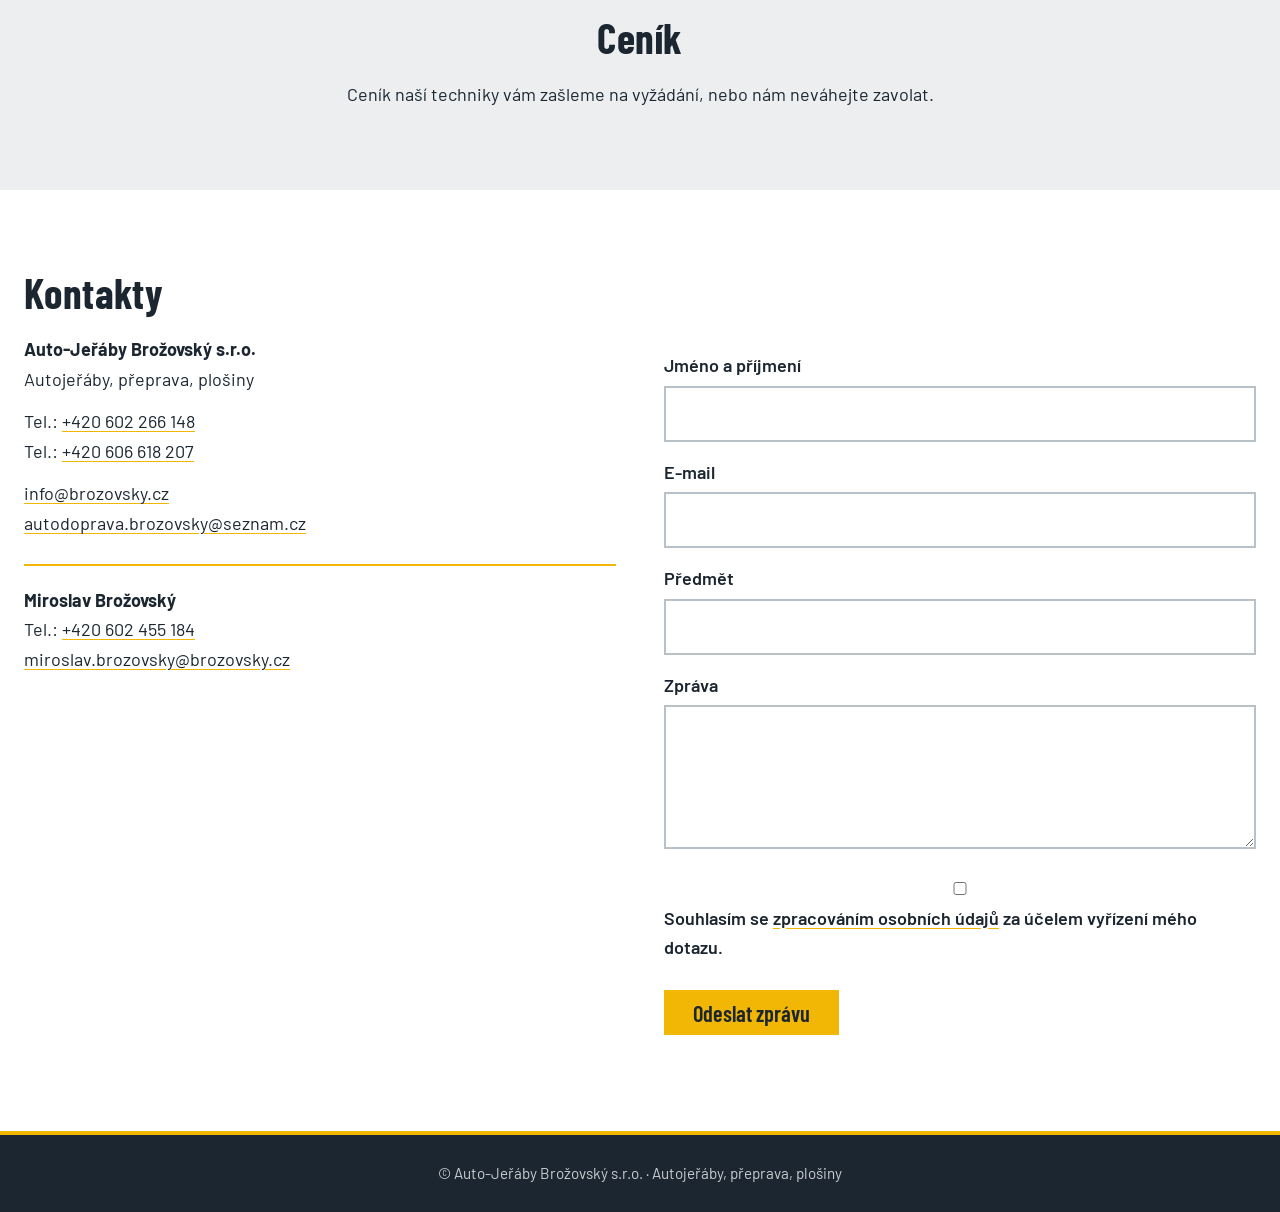
==== commit b6e06f69: "Souhlas a zásady" ====
--- a/index.html
+++ b/index.html
@@ -119,18 +119,24 @@
           <p><strong>Miroslav Brožovský</strong><br>Tel.: <a href="tel:+420602455184">+420 602 455 184</a><br><a href="mailto:miroslav.brozovsky@brozovsky.cz">miroslav.brozovsky@brozovsky.cz</a></p>
         </div>
       </div>
-      <form id="kontaktni-formular">
-        <label for="jmeno">Jméno a příjmení</label>
-        <input id="jmeno" name="jmeno" type="text" required autocomplete="name">
-        <label for="email">E-mail</label>
-        <input id="email" name="email" type="email" required autocomplete="email">
-        <label for="predmet">Předmět</label>
-        <input id="predmet" name="predmet" type="text" required>
-        <label for="zprava">Zpráva</label>
-        <textarea id="zprava" name="zprava" required></textarea>
-        <button class="tlacitko" type="submit">Odeslat zprávu</button>
-        <p id="stav" role="status"></p>
-      </form>
+   <form id="kontaktni-formular">
+  <input type="hidden" name="access_key" value="8b8368d8-e6be-48b9-b984-622ae5d88ae0">
+  <input type="checkbox" name="botcheck" style="display:none" tabindex="-1" autocomplete="off">
+  <label for="jmeno">Jméno a příjmení</label>
+  <input id="jmeno" name="name" type="text" required autocomplete="name">
+  <label for="email">E-mail</label>
+  <input id="email" name="email" type="email" required autocomplete="email">
+  <label for="predmet">Předmět</label>
+  <input id="predmet" name="subject" type="text" required>
+  <label for="zprava">Zpráva</label>
+  <textarea id="zprava" name="message" required></textarea>
+  <label class="souhlas">
+  <input type="checkbox" name="souhlas" required>
+  <span>Souhlasím se <a href="zasady.html" target="_blank">zpracováním osobních údajů</a> za účelem vyřízení mého dotazu.</span>
+</label>
+  <button class="tlacitko" type="submit">Odeslat zprávu</button>
+  <p id="stav" role="status"></p>
+</form>
     </div>
   </div>
 </section>
--- a/style.css
+++ b/style.css
@@ -8,7 +8,7 @@
   --sedá:#5b6773;
 }
 *{box-sizing:border-box;margin:0;padding:0}
-html{scroll-behavior:smooth;scroll-padding-top:110px}
+html{scroll-behavior:smooth;scroll-padding-top:var(--hlavicka,110px)}
 body{font-family:'Barlow',Arial,sans-serif;color:var(--text);background:var(--bila);line-height:1.65;font-size:18px}
 h1,h2,h3{font-family:'Barlow Condensed','Arial Narrow',sans-serif;line-height:1.1;letter-spacing:.01em}
 h2{font-size:2.6rem;margin-bottom:1.2rem}
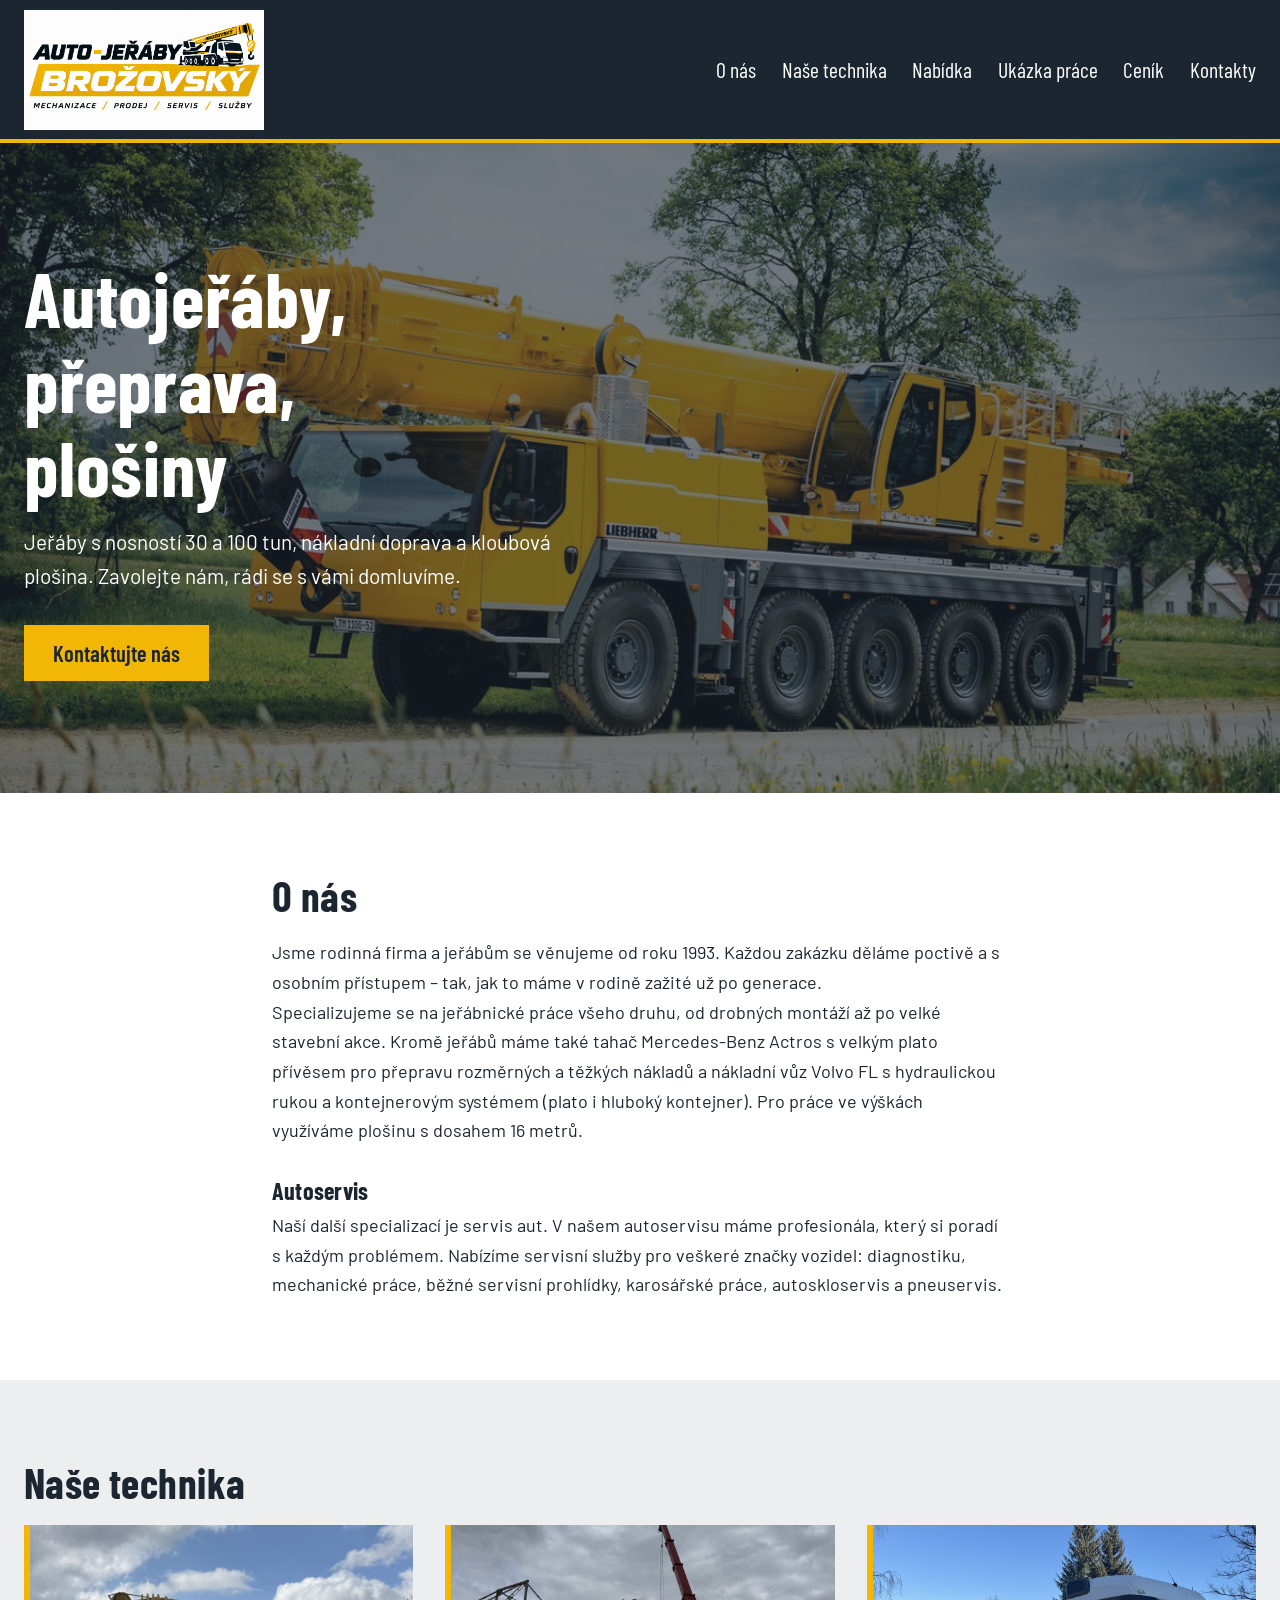
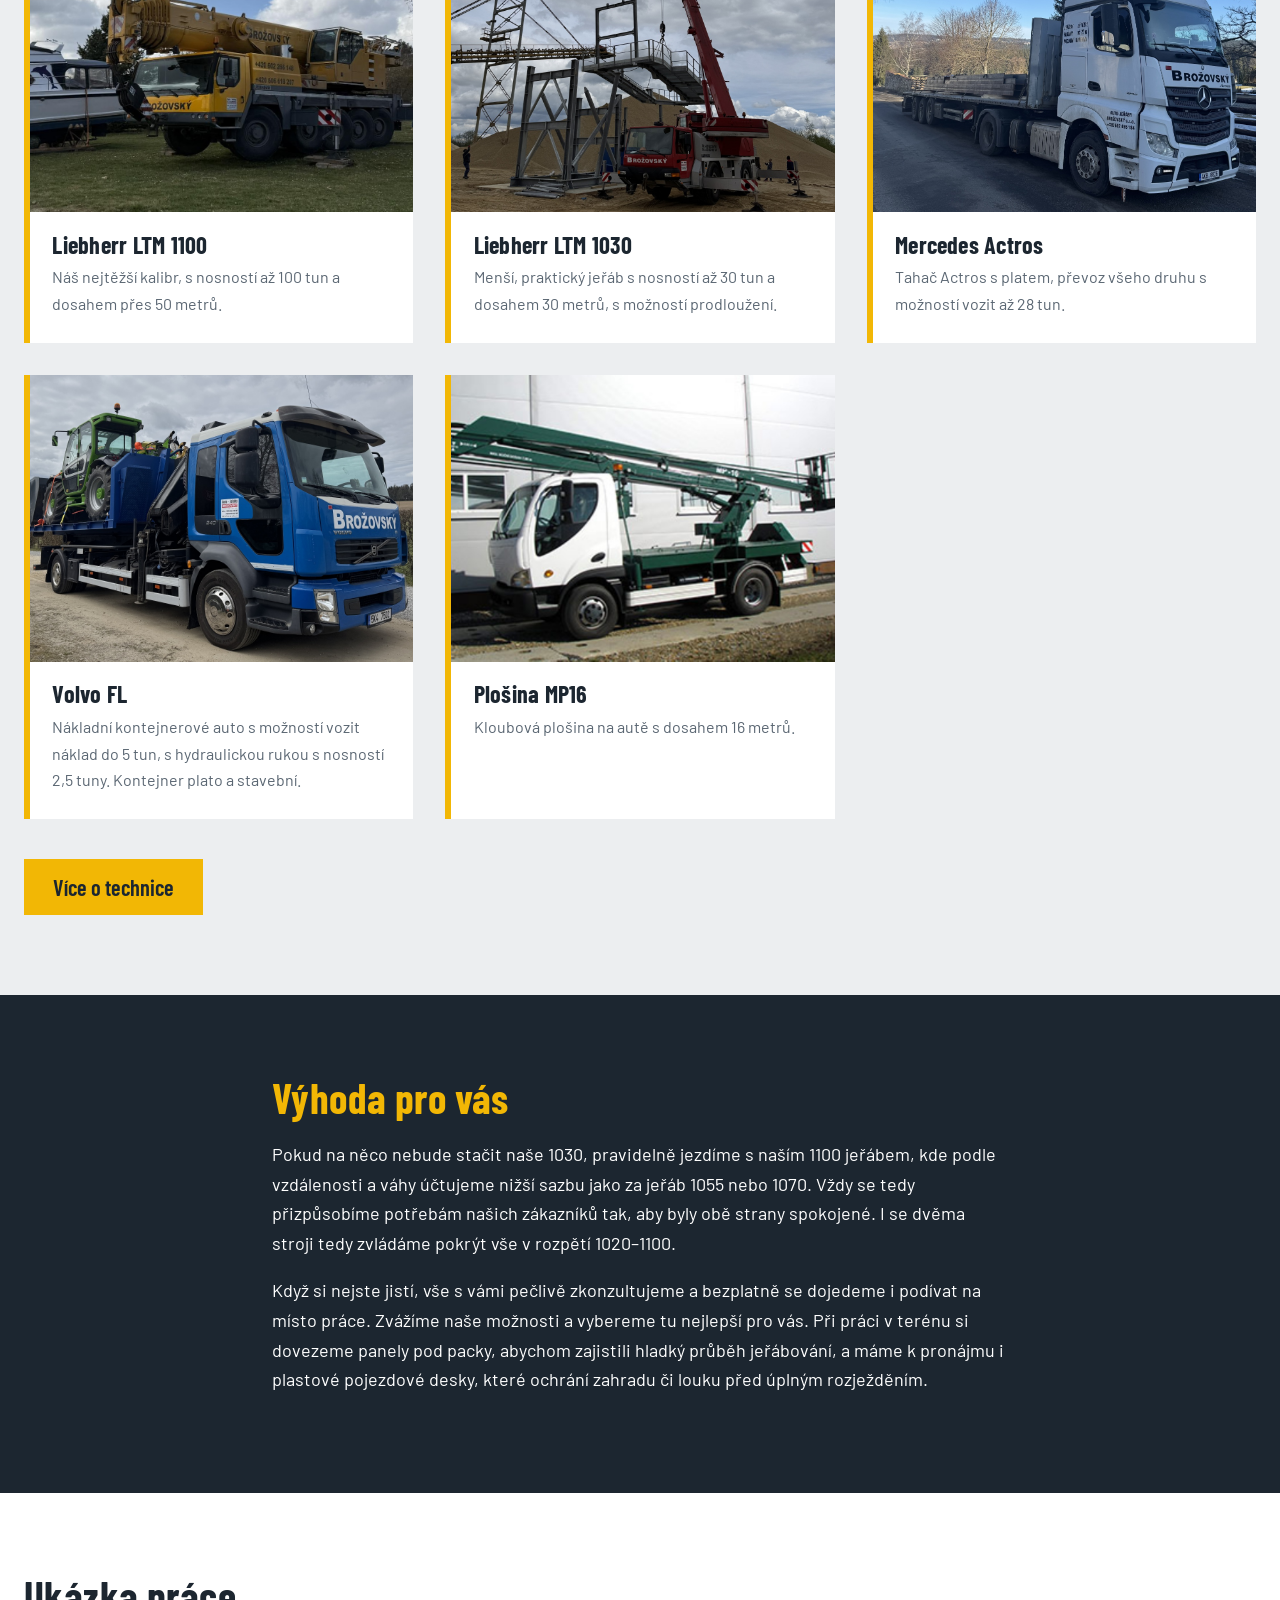
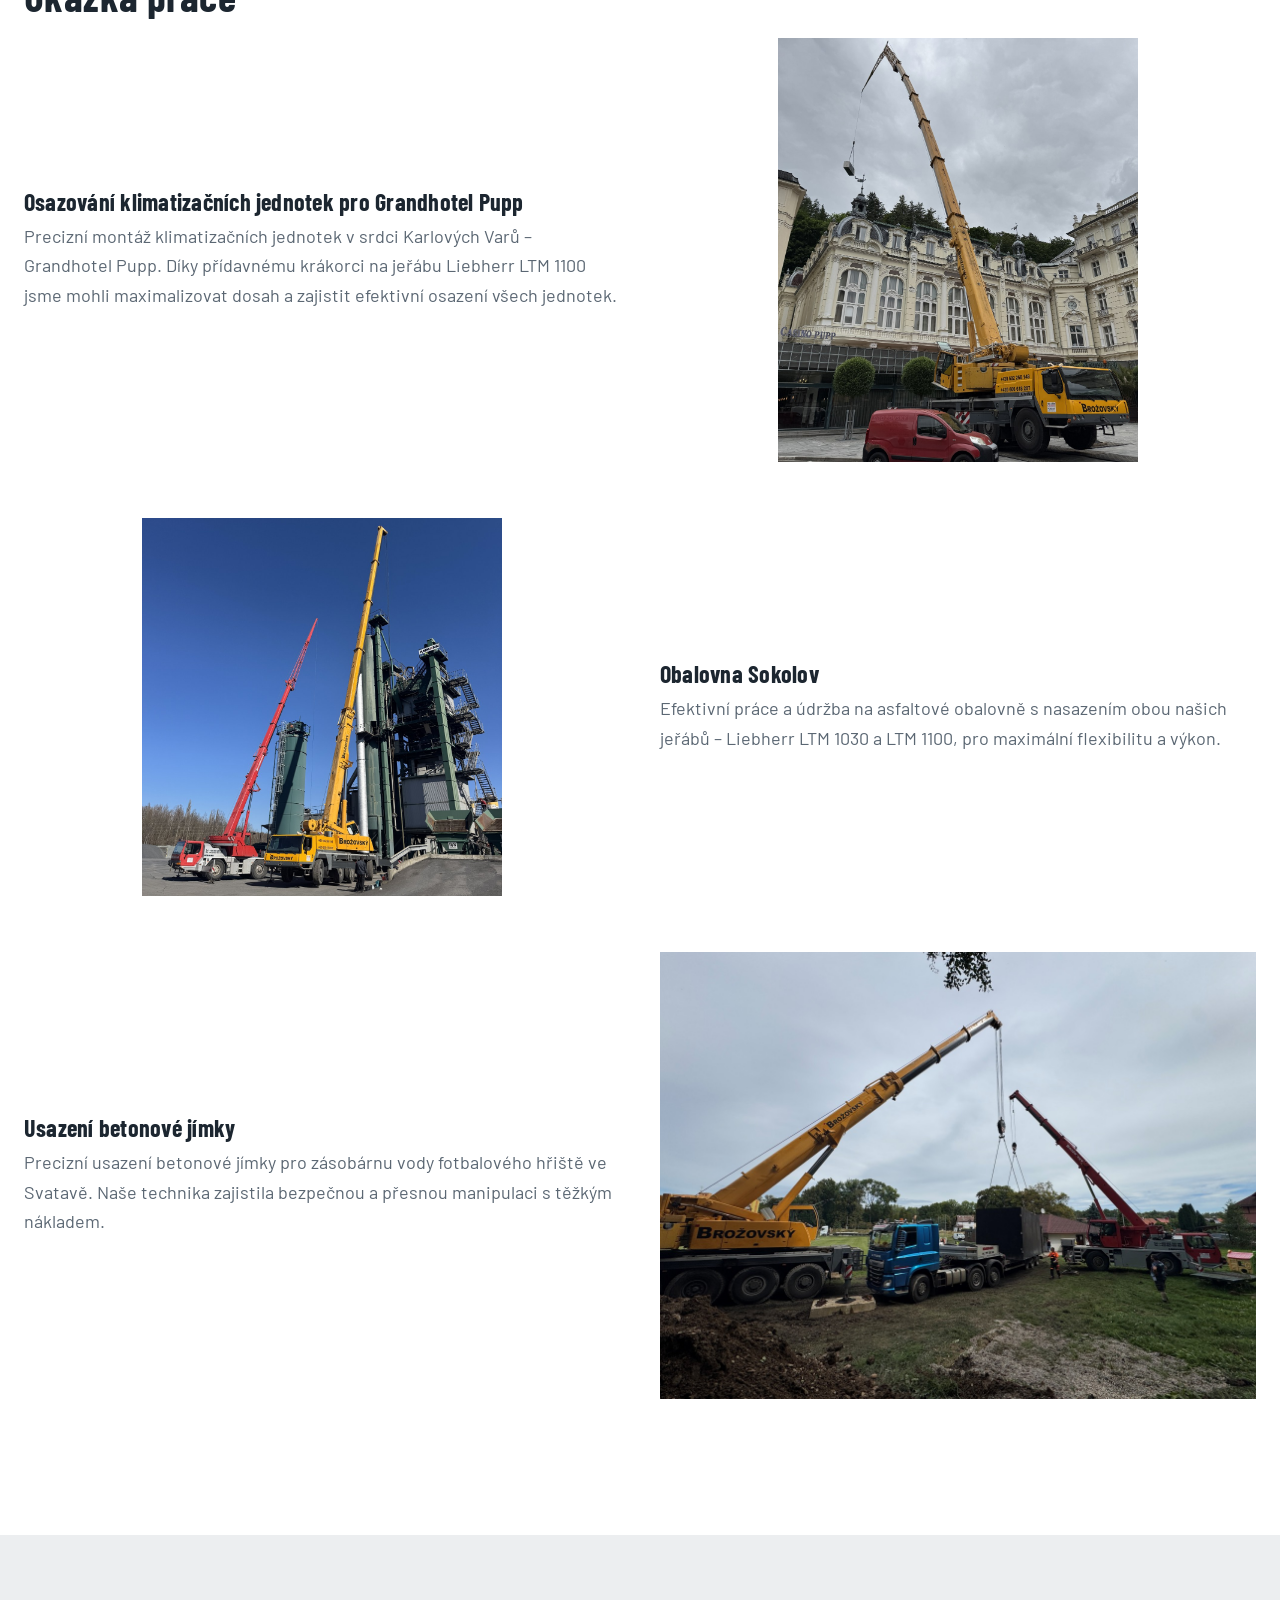
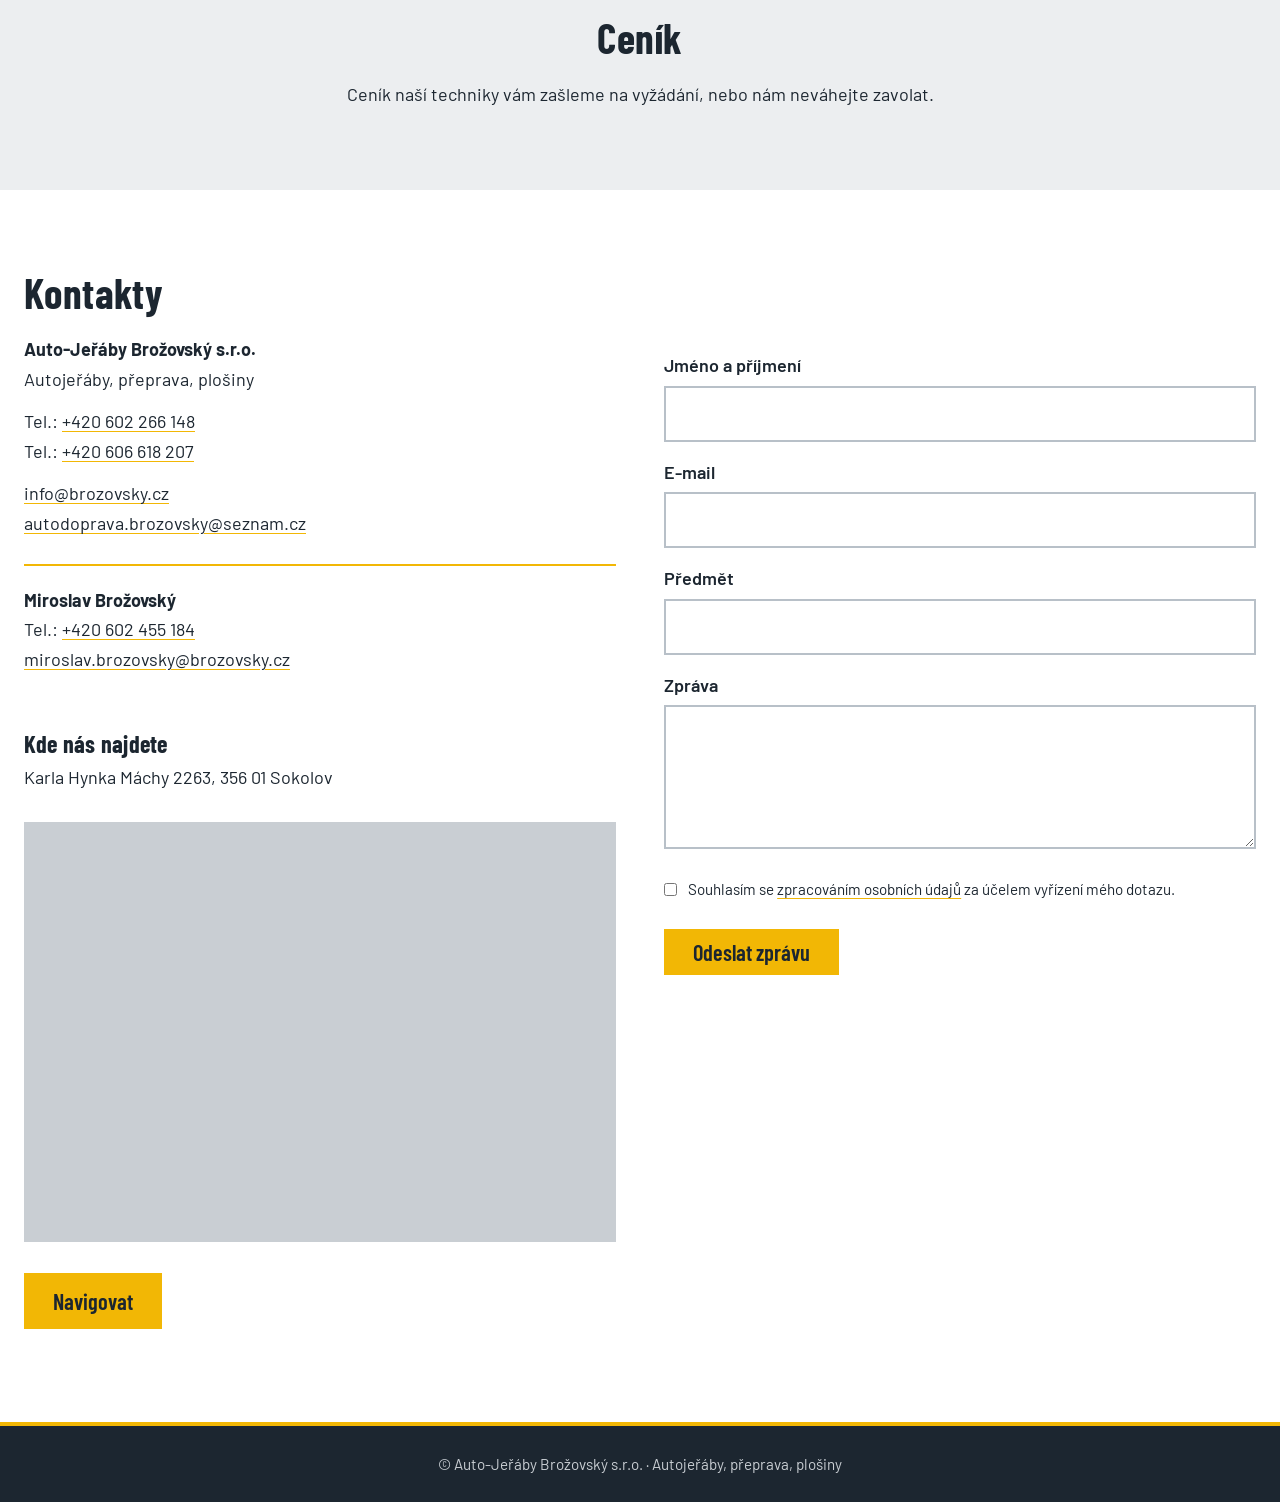
==== commit 719d89c1: "kde nás najdete" ====
--- a/index.html
+++ b/index.html
@@ -117,6 +117,12 @@
         <p><a href="mailto:info@brozovsky.cz">info@brozovsky.cz</a><br><a href="mailto:autodoprava.brozovsky@seznam.cz">autodoprava.brozovsky@seznam.cz</a></p>
         <div class="osoba">
           <p><strong>Miroslav Brožovský</strong><br>Tel.: <a href="tel:+420602455184">+420 602 455 184</a><br><a href="mailto:miroslav.brozovsky@brozovsky.cz">miroslav.brozovsky@brozovsky.cz</a></p>
+          <div class="mapa">
+  <h3>Kde nás najdete</h3>
+  <p>Karla Hynka Máchy 2263, 356 01 Sokolov</p>
+  <iframe src="https://www.openstreetmap.org/export/embed?bbox=12.655729651451113%2C50.181049716160544%2C12.657982707023622%2C50.18221079253644&amp;layer=mapnik&amp;marker=50.181630%2C12.656856" title="Mapa s naším sídlem" loading="lazy"></iframe>
+  <p><a class="tlacitko" href="https://www.google.com/maps/search/?api=1&query=50.181630,12.656856" target="_blank" rel="noopener">Navigovat</a></p>
+</div>
         </div>
       </div>
    <form id="kontaktni-formular">
--- a/style.css
+++ b/style.css
@@ -93,3 +93,10 @@
 .stred{text-align:center}
 
 .akce:nth-of-type(-n+2) .foto{max-width:360px;justify-self:center}
+
+form .souhlas{display:flex;gap:.7rem;align-items:flex-start;font-weight:400;font-size:.95rem;margin-top:1.2rem}
+form .souhlas input{width:auto;margin-top:.35rem}
+
+.mapa{margin-top:3.5rem}
+.mapa iframe{width:100%;height:420px;border:0;margin:1rem 0 1.4rem;background:#c9ced3}
+@media (max-width:900px){.mapa iframe{height:320px}}
